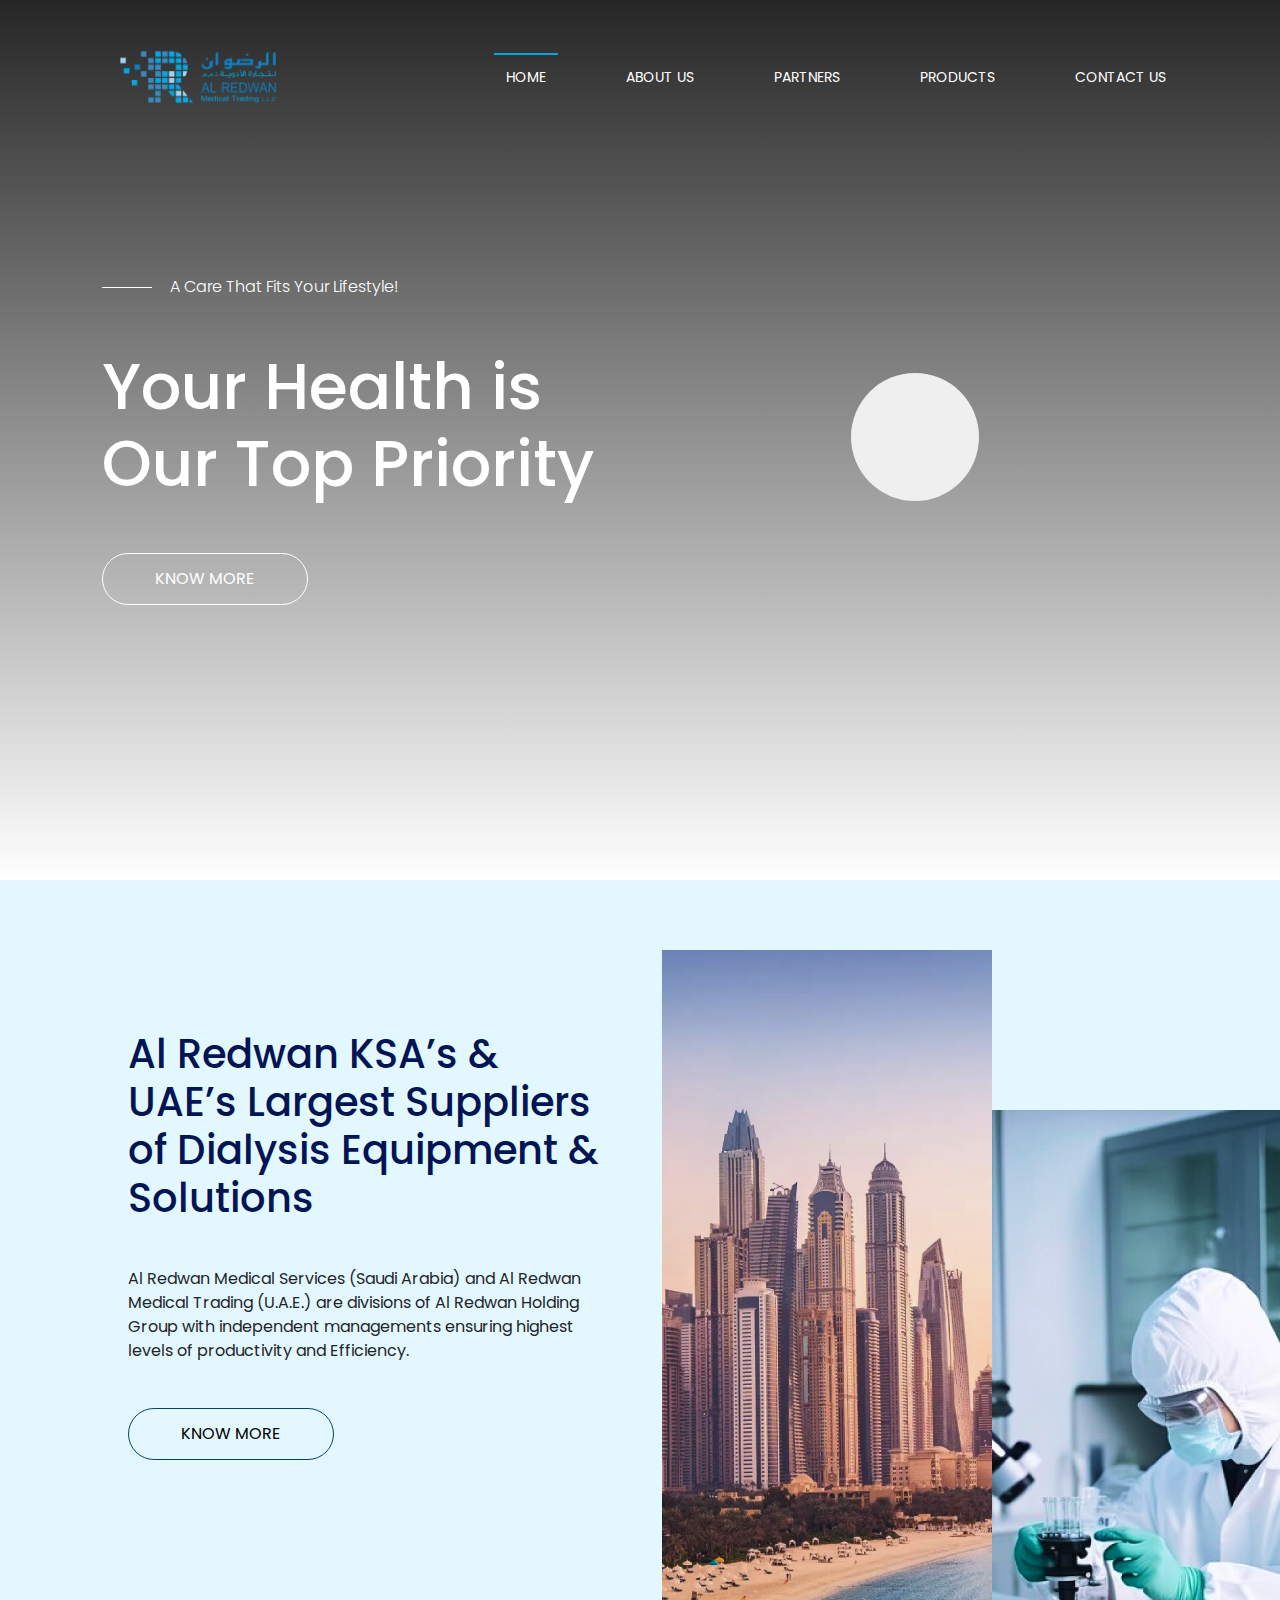
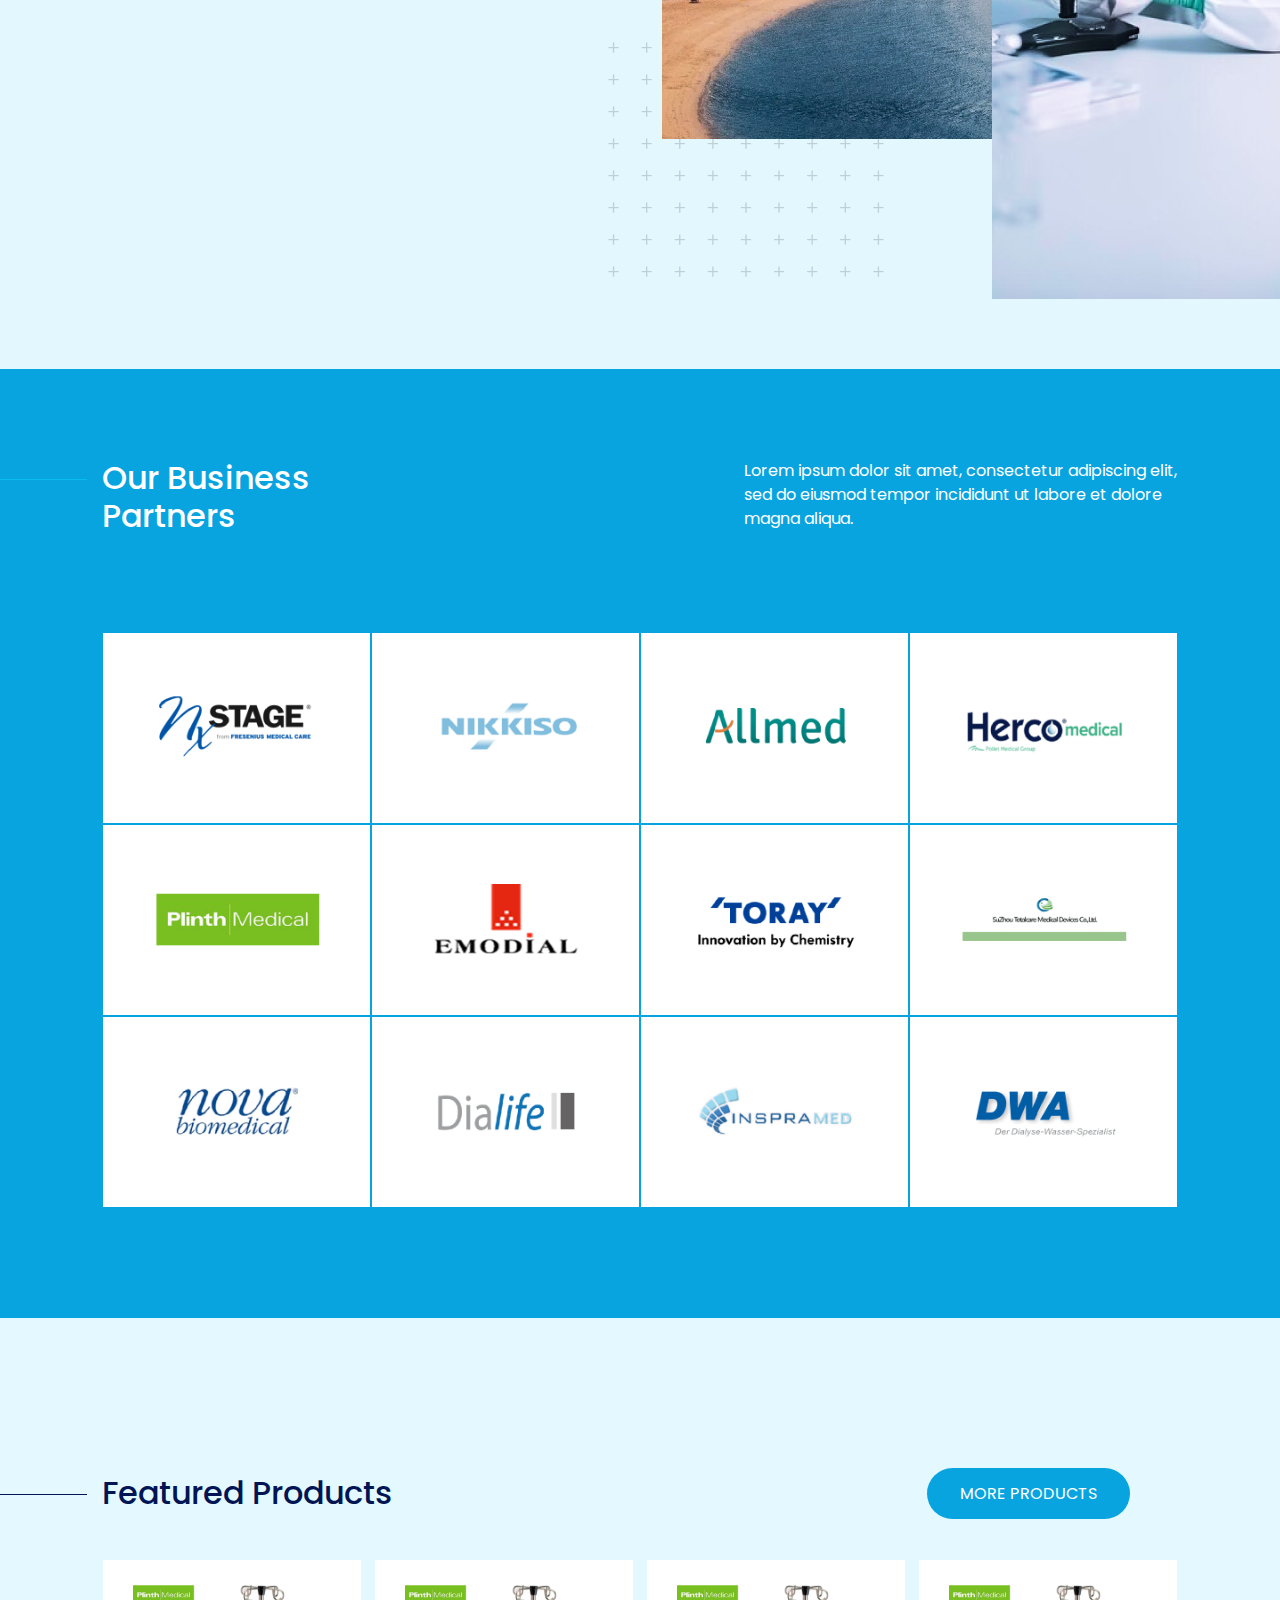
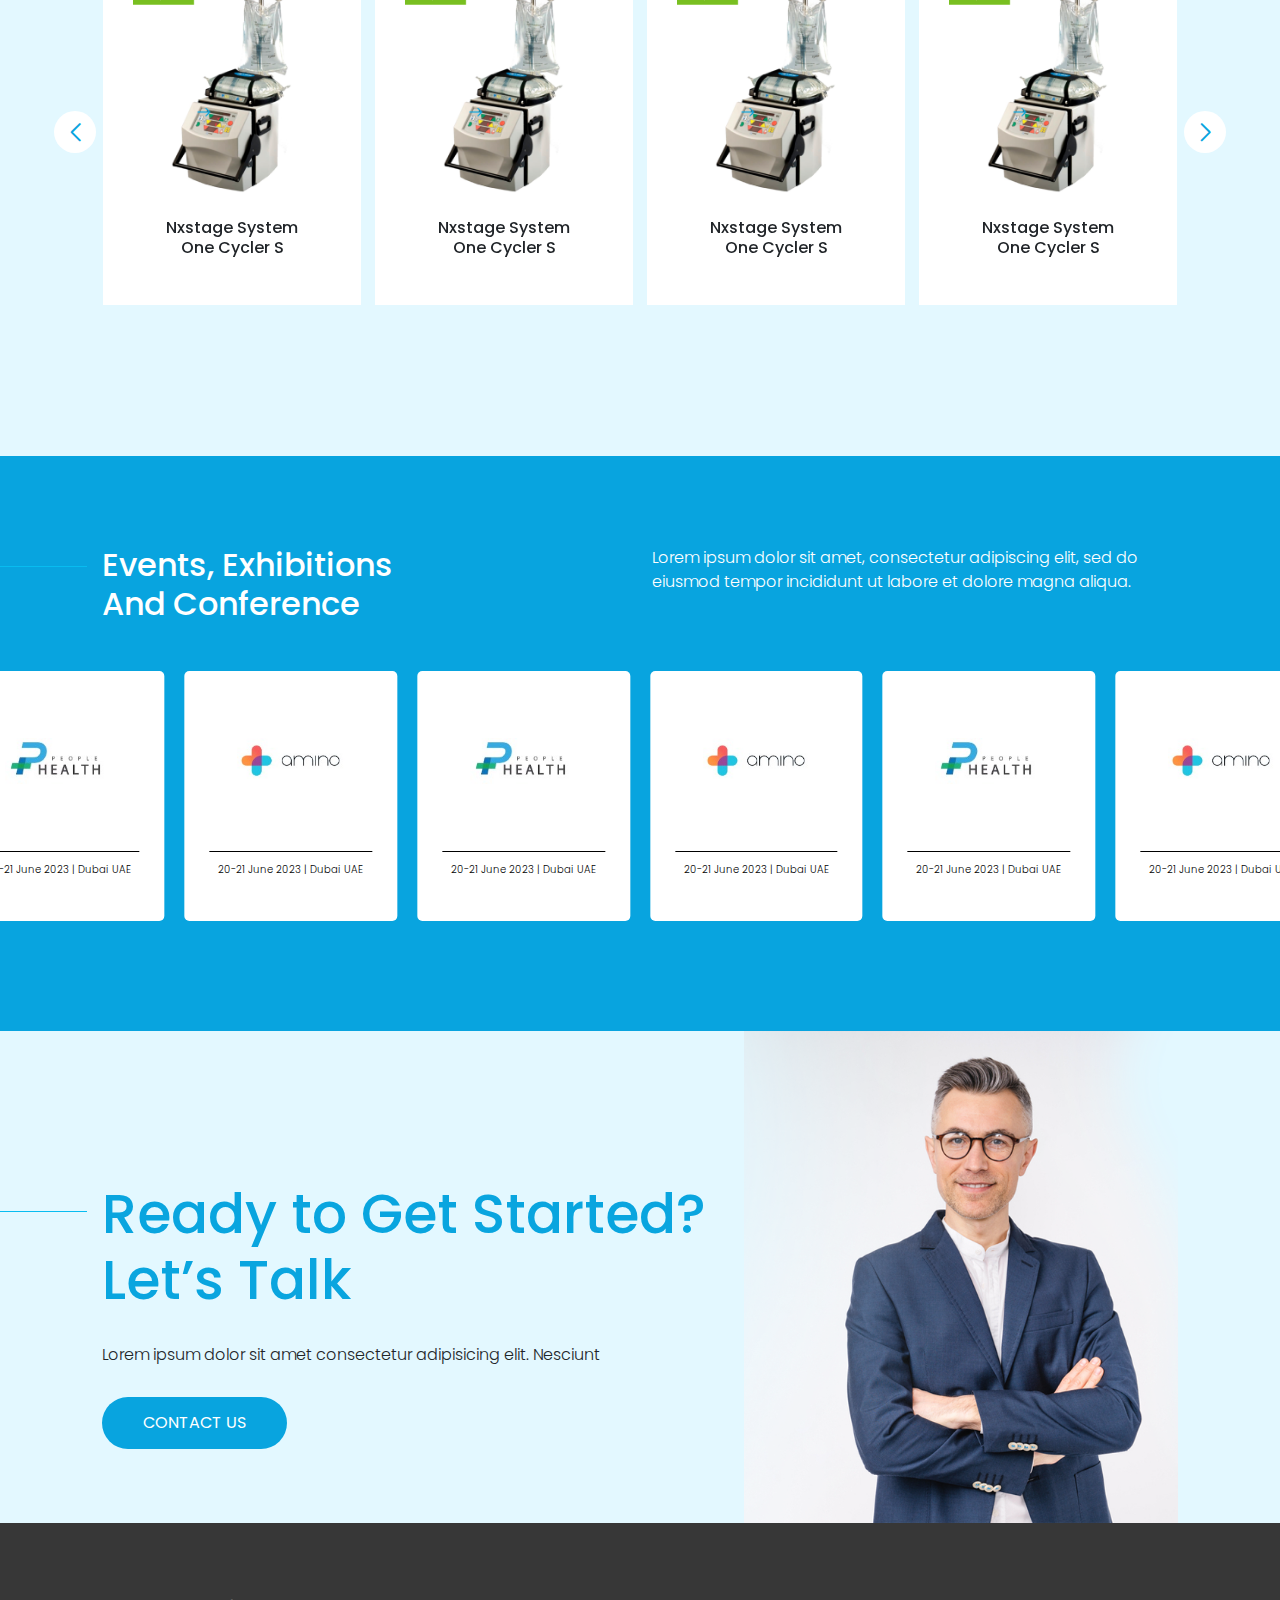
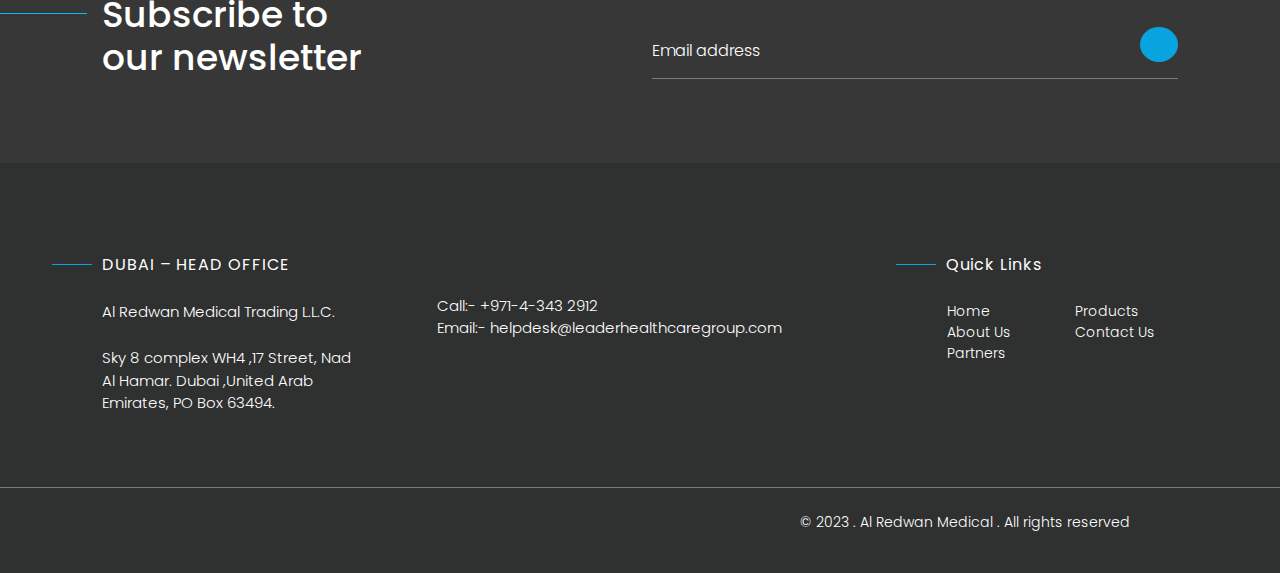
==== index.html @ ee1debc5 "Project initialize" ====
<!DOCTYPE html>
<html lang="en">

<head>
    <meta charset="UTF-8">
    <meta name="viewport" content="width=device-width, initial-scale=1.0">
    <meta http-equiv="X-UA-Compatible" content="ie=edge">
    <meta name="Description" content="Enter your description here" />
    <link rel="stylesheet" href="asset/css/bootstrap.min.css">
    <link rel="stylesheet" href="asset/css/swiper-bundle.min.css">
    <link rel="stylesheet" href="https://cdnjs.cloudflare.com/ajax/libs/font-awesome/6.4.2/css/all.min.css"
        integrity="sha512-z3gLpd7yknf1YoNbCzqRKc4qyor8gaKU1qmn+CShxbuBusANI9QpRohGBreCFkKxLhei6S9CQXFEbbKuqLg0DA=="
        crossorigin="anonymous" referrerpolicy="no-referrer" />
    <link rel="stylesheet" href="asset/css/style.css">
    <title>Homepage</title>
</head>

<body>
    <nav class="navbar navbar-expand-lg">
        <div class="container">
            <a class="navbar-brand" href="#">
                <img src="asset/images/original logo.png" alt="Logo">
            </a>
            <button class="navbar-toggler" type="button" data-bs-toggle="collapse"
                data-bs-target="#navbarSupportedContent" aria-controls="navbarSupportedContent" aria-expanded="false"
                aria-label="Toggle navigation">
                <span class="fas fa-bars"></span>
            </button>
            <div class="collapse navbar-collapse " id="navbarSupportedContent">
                <ul class="navbar-nav ms-auto">
                    <li class="nav-item ">
                        <a class="nav-link active" aria-current="page" href="#">Home</a>
                    </li>
                    <li class="nav-item">
                        <a class="nav-link" href="#">About us</a>
                    </li>

                    <li class="nav-item">
                        <a class="nav-link" href="partners.html">Partners</a>
                    </li>

                    <li class="nav-item">
                        <a class="nav-link " href="products.html">Products</a>
                    </li>

                    <li class="nav-item">
                        <a class="nav-link" href="#">Contact us</a>
                    </li>
                </ul>
            </div>
        </div>
    </nav>
    <main class="main" style="--bgimg:url(../images/slideimg.png)">
        <div class="container">
            <div class="row align-items-center">
                <div class="col-lg-6 col-md-8">
                    <p><span></span>A Care That Fits Your Lifestyle!</p>
                    <h1 class="">Your Health is Our Top Priority</h1>
                    <a href="#" class="btn">Know more</a>
                </div>

                <div class="col-lg-6 col-md-4 text-center">
                    <button class="btnplay"> <i class="fa-solid fa-play"></i></button>
                </div>
            </div>
        </div>
    </main>

    <section class="about-section">
        <div class="container">
            <div class="row">
                <div class="col-lg-6">
                    <div class="aboutText">
                        <h2>Al Redwan KSA’s & UAE’s Largest Suppliers of Dialysis Equipment & Solutions </h2>
                        <p>Al Redwan Medical Services (Saudi Arabia) and Al Redwan Medical
                            Trading (U.A.E.) are divisions of Al Redwan Holding Group with
                            independent managements ensuring highest levels of productivity
                            and Efficiency.</p>
                        <a href="#" class="btn">Know more</a>
                    </div>
                </div>
                <div class="col-md-6">
                    <figure class="images">
                        <img src="asset/images/about1.png" class="img-fluid" alt="">
                        <img src="asset/images/about2.png" class="img-fluid" alt="">
                        <img src="asset/images/dotted.png" class="img-fluid" alt="">
                    </figure>
                </div>
            </div>
        </div>
    </section>

    <section class="partner-section">
        <div class="container">
            <div class="row justify-content-between">
                <div class="col-lg-3 col-md-5">
                    <h2 class="title">Our Business Partners</h2>
                </div>
                <div class="col-lg-5 col-md-7">
                    <p>Lorem ipsum dolor sit amet, consectetur adipiscing elit, sed do eiusmod tempor incididunt ut
                        labore et dolore magna aliqua. </p>
                </div>
            </div>
            <div class="partnerImage">
                <div class="row g-0">
                    <div class="col-md-3 col-sm-4 col-6">
                        <a href="#">
                            <img src="asset/images/partner1.png" class="img-fluid" alt="">
                        </a>
                    </div>
                    <div class="col-md-3 col-sm-4 col-6">
                        <a href="#">
                            <img src="asset/images/partner2.png" class="img-fluid" alt="">
                        </a>
                    </div>
                    <div class="col-md-3 col-sm-4 col-6">
                        <a href="#">
                            <img src="asset/images/partner3.png" class="img-fluid" alt="">
                        </a>
                    </div>
                    <div class="col-md-3 col-sm-4 col-6">
                        <a href="#">
                            <img src="asset/images/partner4.png" class="img-fluid" alt="">
                        </a>
                    </div>
                    <div class="col-md-3 col-sm-4 col-6">
                        <a href="#">
                            <img src="asset/images/partner5.png" class="img-fluid" alt="">
                        </a>
                    </div>
                    <div class="col-md-3 col-sm-4 col-6">
                        <a href="#">
                            <img src="asset/images/partner6.png" class="img-fluid" alt="">
                        </a>
                    </div>
                    <div class="col-md-3 col-sm-4 col-6">
                        <a href="#">
                            <img src="asset/images/partner7.png" class="img-fluid" alt="">
                        </a>
                    </div>
                    <div class="col-md-3 col-sm-4 col-6">
                        <a href="#">
                            <img src="asset/images/partner8.png" class="img-fluid" alt="">
                        </a>
                    </div>
                    <div class="col-md-3 col-sm-4 col-6">
                        <a href="#">
                            <img src="asset/images/partner9.png" class="img-fluid" alt="">
                        </a>
                    </div>
                    <div class="col-md-3 col-sm-4 col-6">
                        <a href="#">
                            <img src="asset/images/partner10.png" class="img-fluid" alt="">
                        </a>
                    </div>
                    <div class="col-md-3 col-sm-4 col-6">
                        <a href="#">
                            <img src="asset/images/partner11.png" class="img-fluid" alt="">
                        </a>
                    </div>
                    <div class="col-md-3 col-sm-4 col-6">
                        <a href="#">
                            <img src="asset/images/partner12.png" class="img-fluid" alt="">
                        </a>
                    </div>
                </div>
            </div>
        </div>
    </section>

    <section class="featured-section">
        <div class="container">
            <div class="row justify-content-between align-items-center">
                <div class="col-lg-5">
                    <h2 class="title">Featured Products</h2>
                </div>
                <div class="col-lg-3 ">
                    <a href="#" class="btn">More Products</a>
                </div>
            </div>

            <!-- <div class="container"></div> -->
            <div class="slider">
                <div class="swiper mySwiper">
                    <div class="swiper-wrapper">
                        <div class="swiper-slide">
                            <div class="productCard">
                                <figure>
                                    <img src="asset/images/partner5.png" class="img-fluid small" alt="">
                                    <img src="asset/images/product1.png" class="img-fluid" alt="">
                                </figure>
                                <div class="card-body">
                                    <h3>Nxstage System One Cycler S</h3>
                                    <a href="#" class="btn">View Details</a>
                                </div>
                            </div>
                        </div>
                        <div class="swiper-slide">
                            <div class="productCard">
                                <figure>
                                    <img src="asset/images/partner5.png" class="img-fluid small" alt="">
                                    <img src="asset/images/product1.png" class="img-fluid" alt="">
                                </figure>
                                <div class="card-body">
                                    <h3>Nxstage System One Cycler S</h3>
                                    <a href="#" class="btn">View Details</a>
                                </div>
                            </div>
                        </div>
                        <div class="swiper-slide">
                            <div class="productCard">
                                <figure>
                                    <img src="asset/images/partner5.png" class="img-fluid small" alt="">
                                    <img src="asset/images/product1.png" class="img-fluid" alt="">
                                </figure>
                                <div class="card-body">
                                    <h3>Nxstage System One Cycler S</h3>
                                    <a href="#" class="btn">View Details</a>
                                </div>
                            </div>
                        </div>
                        <div class="swiper-slide">
                            <div class="productCard">
                                <figure>
                                    <img src="asset/images/partner5.png" class="img-fluid small" alt="">
                                    <img src="asset/images/product1.png" class="img-fluid" alt="">
                                </figure>
                                <div class="card-body">
                                    <h3>Nxstage System One Cycler S</h3>
                                    <a href="#" class="btn">View Details</a>
                                </div>
                            </div>
                        </div>
                    </div>
                </div>
                <div class="swiper-button-prev"></div>
                <div class="swiper-button-next"></div>
            </div>
        </div>

    </section>

    <section class="partner-section event-section">
        <div class="container mb-5">
            <div class="row justify-content-between">
                <div class="col-md-4">
                    <h2 class="title">Events, Exhibitions And Conference</h2>
                </div>
                <div class="col-md-6 eventtop-text">
                    <p>Lorem ipsum dolor sit amet, consectetur adipiscing elit, sed do eiusmod tempor incididunt ut
                        labore et dolore magna aliqua. </p>
                </div>
            </div>
        </div>
        <div class="swiper myswiper2">
            <div class="swiper-wrapper">
                <div class="swiper-slide">
                    <div class="productCard event-card">
                        <figure>
                            <!-- <img src="asset/images/partner5.png" class="img-fluid small" alt=""> -->
                            <img src="asset/images/eventslogo(1).jpeg" class="img-fluid" alt="">

                        </figure>
                        <div class="card-text event-text text-black">
                            <p>20-21 June 2023 | Dubai UAE</p>
                            <!-- <a href="#" class="btn">View Details</a> -->
                        </div>
                    </div>
                </div>


                <div class="swiper-slide">
                    <div class="productCard event-card">
                        <figure>
                            <!-- <img src="asset/images/partner5.png" class="img-fluid small" alt=""> -->
                            <img src="asset/images/eventslogo1 (2).jpeg" class="img-fluid" alt="">

                        </figure>
                        <div class="card-text event-text text-black">
                            <p>20-21 June 2023 | Dubai UAE</p>
                            <!-- <a href="#" class="btn">View Details</a> -->
                        </div>
                    </div>
                </div>

                <div class="swiper-slide">
                    <div class="productCard event-card">
                        <figure>
                            <!-- <img src="asset/images/partner5.png" class="img-fluid small" alt=""> -->
                            <img src="asset/images/eventslogo(1).jpeg" class="img-fluid" alt="">

                        </figure>
                        <div class="card-text event-text text-black">
                            <p>20-21 June 2023 | Dubai UAE</p>
                            <!-- <a href="#" class="btn">View Details</a> -->
                        </div>
                    </div>
                </div>

                <div class="swiper-slide">
                    <div class="productCard event-card">
                        <figure>
                            <!-- <img src="asset/images/partner5.png" class="img-fluid small" alt=""> -->
                            <img src="asset/images/eventslogo1 (2).jpeg" class="img-fluid" alt="">

                        </figure>
                        <div class="card-text event-text text-black">
                            <p>20-21 June 2023 | Dubai UAE</p>
                            <!-- <a href="#" class="btn">View Details</a> -->
                        </div>
                    </div>
                </div>

            </div>
        </div>


    </section>

    <section class="featured-section contact-section ">
        <div class="container">
            <div class="row">
                <div class="col-md-7 contact-text">
                    <h2 class="title">Ready to Get Started? Let’s Talk</h2>
                    <p>Lorem ipsum dolor sit amet consectetur adipisicing elit. Nesciunt</p>
                    <a href="#" class="btn">contact us</a>

                </div>

                <div class="col-md-5">
                    <img src="asset/images/contactmen.png" alt="">
                </div>

            </div>

        </div>

    </section>


    <section class="partner-section subscribe-section">
        <div class="container mb-4">
            <div class="row justify-content-between align-items-end">
                <div class="col-md-4">
                    <h2 class="title">Subscribe to our newsletter</h2>
                </div>
                <div class="col-md-6 ">
                    <div class="subscribe-input d-flex align-items-center">

                        <input type="text" class="text form-control pb-2" placeholder="Email address" required>
                        <button class="subscribe-btn mb-3"><i
                                class="fa-solid fa-arrow-right align-items-center pt-1"></i></button>


                    </div>
                </div>
            </div>
        </div>


    </section>



    <section class="partner-section footer">
        <div class="container mb-4">
            <div class="row pb-5">

                <div class="col-md-3 ">
                    <div class="footer-heading d-flex align-items-center pb-4">
                        <span></span>
                        <p class="">DUBAI – HEAD OFFICE</p>
                    </div>

                    <div class="footer-location">
                        <p class="first pb-4 ">Al Redwan Medical Trading L.L.C.</p>

                        <p>Sky 8 complex WH4 ,17 Street, Nad Al Hamar. Dubai ,United Arab Emirates, PO Box 63494.</p>

                    </div>
                </div>
                <div class="col-md-5 ">
                    <div class="footer-email">

                        <p>Call:- +971-4-343 2912</p>
                        <p>Email:- helpdesk@leaderhealthcaregroup.com</p>

                    </div>
                </div>

                <div class="col-md-4 footer-section">
                    <div class="footer-heading footer-heading1 d-flex align-items-center pb-4">
                        <span></span>
                        <p class="">Quick Links</p>
                    </div>

                    <div class="row">
                        <div class="col-md-6 quick-links ">
                            <ul>
                                <li><a href="#">Home</a></li>
                                <li><a href="#">About Us</a></li>
                                <li><a href="#">Partners</a></li>
                            </ul>
                        </div>
                        <div class="col-md-6 quick-links">
                            <ul>
                                <li><a href="#">Products</a></li>
                                <li><a href="#">Contact Us</a></li>
                            </ul>
                        </div>
                    </div>


                </div>



            </div>


        </div>
        <div class="all-rights-border"></div>
        <div class="container">
            <div class="all-rights text-end pt-4">
                <p>© 2023 . Al Redwan Medical . All rights reserved</p>
            </div>
        </div>
    </section>



    <script src="https://cdnjs.cloudflare.com/ajax/libs/popper.js/2.9.2/umd/popper.min.js"></script>
    <script src="asset/js/swiper-bundle.min.js"></script>
    <script src="asset/js/jquery-3.6.0.min.js "></script>
    <script src="asset/js/bootstrap.bundle.min.js"></script>
</body>

</html>

<script>
    const links = document.querySelectorAll(".navbar-nav li a");
    function removeActiveClass() {
        links.forEach(link => link.classList.remove("active"));
    }
    links.forEach(link => {
        link.addEventListener('click', function (event) {
            removeActiveClass();
            link.classList.add('active');
        });
    });

    var swiper = new Swiper(".mySwiper", {
        slidesPerView: 1,
        spaceBetween: 0,
        loop: true,
        navigation: {
            nextEl: ".swiper-button-next",
            prevEl: ".swiper-button-prev",
        },
        breakpoints: {
            420: {
                slidesPerView: 1,
                spaceBetween: 4,
            },

            640: {
                slidesPerView: 2,
                spaceBetween: 6,
            },
            768: {
                slidesPerView: 3,
                spaceBetween: 10,
            },
            1024: {
                slidesPerView: 4,
                spaceBetween: 14,
            },
        },
    });

    var swiper = new Swiper(".myswiper2", {
        slidesPerView: 1,
        spaceBetween: 3,
        loop: true,
        // centeredSlides:true,
        breakpoints: {
            480: {
                slidesPerView: 2,
                spaceBetween: 5,
            },
            640: {
                slidesPerView: 3,
                spaceBetween: 10,
            },
            768: {
                slidesPerView: 4,
                spaceBetween: 15,
            },
            1024: {
                slidesPerView: 6,
                spaceBetween: 20,
            },
            2000: {
                slidesPerView: 8,
                spaceBetween: 20,
            },
        },
    });
</script>
---- asset/css/style.css ----
@import url('https://fonts.googleapis.com/css2?family=Poppins:wght@300;400;500;600;700&display=swap');

:root {
    --theme-color: #08a4df;
    --dark-color: #011453;
}

body {
    font-family: 'Poppins', sans-serif;
}

h1,
h2,
h3,
h4,
h5,
h6,
p,
figure {
    margin: 0;
}

p {
    font-size: 16px;
}

a {
    text-decoration: none;
    transition: 0.5s ease;
}



@media (max-width: 1366px) {
    .container {
        max-width: 1100px;
    }
   
}

.main {
    background-image: var(--bgimg);
    background-size: cover;
    height: 880px;
}

.navbar {
    padding: 40px 0;
    position: absolute;
    top: 0;
    left: 0;
    right: 0;
    z-index: 99;
}

.navbar-toggler {
    box-shadow: none !important;
    border: none !important;
    color: white;
}

.navbar-brand img {
    max-width: 15vw;
    min-width: 100px;
}

.navbar-nav {
    gap: 56px;
}

.navbar-nav .nav-link {
    color: #fff !important;
    text-transform: uppercase;
    padding: 12px !important;
    font-size: 14px;
    border-top: 2px solid transparent;
}

.navbar-nav .nav-link:hover,
.navbar-nav .nav-link.active {
    border-color: var(--theme-color);
}

.main {
    position: relative;
    z-index: 1;
    display: flex;
    align-items:center;
    color: white;
}

.main p {
    display: flex;
    align-items: center;
    gap: 18px;
    font-size: 16px;
    font-weight: 300;
}

.main p span {
    width: 50px;
    height: 1px;
    background-color: white;
    display: block;
}

.main h1 {
    font-size: 64px;
    margin: 50px 0;
}

.main .btn {
    border: 1px solid white;
    border-radius: 36px;
    padding: 0.8rem 3.25rem;
    font-size: 16px;
    text-transform: uppercase;
    color: #fff;
}

.main .btn:hover {
    background-color: white;
    color: black;
}

.main .btnplay {
    width: 128px;
    height: 128px;
    border: none;
    border-radius: 50%;
}

.main .btnplay i {
    font-size: 20px;
    color: var(--theme-color);
}

.main::after {
    content: '';
    position: absolute;
    inset: 0;
    background: linear-gradient(to bottom, rgba(0, 0, 0, 0.85) 0, rgba(0, 0, 0, 0) 100%);
    z-index: -1;
    pointer-events: none;

}

/* About Section */
.about-section {
    padding: 150px 0 150px;
    background: #e3f7ff;
    overflow: hidden;
}


.about-section .aboutText {
    margin: auto;
    width: 90%;
}

.about-section h2 {
    font-size: 40px;
    color: var(--dark-color);
    margin-bottom: 45px;
}

.about-section .btn {
    border: 1px solid #024670;
    border-radius: 36px;
    padding: 0.8rem 3.25rem;
    font-size: 16px;
    text-transform: uppercase;
    color: black;
    margin-top: 45px;
}

.about-section .btn:hover {
    background-color: #024670;
    color: white;
}

.about-section .images {
    margin-right: -7rem;
    display: flex;
    justify-content: end;
    position: relative;
    z-index: 1;
}

.about-section .images img:nth-child(1) {
    transform: translateY(-80px);
}

.about-section .images img:nth-child(2) {
    transform: translateY(80px);
}

.about-section .images img:nth-child(3) {
    position: absolute;
    bottom: -6rem;
    left: -3.5rem;
    z-index: -1;
}

/* !@About Section */


/* Partner Section */

.partner-section {
    background-color: var(--theme-color);
    padding: 90px 0 110px 0;
    color: white;
}

section .title {
    font-size: 32px;
    font-weight: 500;
    position: relative;
}

section .title::before {
    content: '';
    position: absolute;
    top: 20px;
    width: 180px;
    left: -195px;
    height: 1px;
    background-color: #08bcf0;
}

.partner-section .partnerImage {
    margin-top: 96px;
}

.partner-section a {
    display: block;
    background-color: white;
    border: 1px solid var(--theme-color);
    transition: filter 0.5s ease;
}

.partner-section a img {
    width: 100%;
    max-height: 190px;
    object-fit: cover;
}

.partner-section a:hover {
    filter: drop-shadow(-2px 10px 24px rgba(0, 0, 0, 0.25));
}

/* !@Partner Section */

.featured-section {
    background-color: #e3f8ff;
    padding: 150px 0;
}

.featured-section .btn {
    background-color: var(--theme-color);
    border-radius: 36px;
    padding: 0.8rem 2rem;
    font-size: 16px;
    text-transform: uppercase;
    color: white;
}

.featured-section .btn:hover {
    background-color: var(--dark-color);
    color: white;
}

.featured-section h2 {
    color: var(--dark-color);
}

.featured-section h2::before {
    background-color: var(--dark-color);
}

/* Prodcut Section */
.featured-section .swiper {
    padding: 1px;
    margin-top: 40px;
}

.featured-section .slider {
    position: relative;
}

.slider .swiper-button-prev,
.slider .swiper-button-next {
    width: 42px;
    height: 42px;
    border-radius: 50%;
    background-color: white;
}

.slider .swiper-button-prev::after,
.slider .swiper-button-next::after {
    font-size: 18px;
    font-weight: 700;
    color: var(--theme-color);
}

.slider .swiper-button-prev {
    left: -3rem;    
}

.slider .swiper-button-next {
    right: -3rem;
}

.productCard {
    position: relative;
    background-color: white;
    /* max-width: 295px; */
    max-height: 345px;
    min-height: 250px;
    text-align: center;
}

.productCard:hover {
    box-shadow: 0 0 0 1px #09a5df;
}

.productCard figure {
    position: relative;
    z-index: 1;
}

.productCard figure img:nth-child(2) {
    opacity: 1;
    transition: 0.5s ease;
}

.productCard figure .small {
    position: absolute;
    top: 10px;
    left: 10px;
    width: 100px;
    height: 50px;
    object-fit: cover;
    z-index: 3;
    transition: 0.5s ease;
}

.productCard:hover figure .small {
    top: 10%;
    left: 50%;
    transform: translateX(-50%);
    width: 200px;
    height: 140px;
}

.productCard .card-body {
    text-align: center;
    position: relative;
    z-index: 2;
    transition: 0.5s ease;
}

.productCard h3 {
    width: 165px;
    margin: auto;
    font-size: 16px;
    font-weight: 500;
    margin-bottom: 10px;
}

.productCard .card-body .btn {
    opacity: 0;
    transform: translateY(50%);
    transition: 0.5s ease;
}

.productCard:hover figure img:nth-child(2) {
    opacity: 0;
}

.productCard:hover .card-body {
    transform: translateY(-110px);
}

.productCard:hover .card-body .btn {
    opacity: 1;
    transform: translateY(10%);
}


/* !@Prodcut Section */


/* Event Section */
.myswiper2{
    margin: 0 -3rem;
    
}
.event-section{
    overflow: hidden;
}
.eventtop-text p{
    font-size: 16px;
    font-weight: 300;
}
.event-card {
   border-radius: 5px;  
}

.event-card img{
   min-height: 100px;
   object-fit: contain;
   width: 50%;
   height: 180px;
   min-height: 0px;
}

.event-text p{
   margin: 0 25px 0 25px;

    border-top: 1px solid black;
   padding-top: 10px;
    font-weight: 300;
    font-size: 10px;
    text-align: center;
    padding-bottom: 25px;
}
/* !@Event Section */



/* Contact Section */
.contact-section{
    padding: 0px 0;
}
.contact-section p{
    margin: 30px 0;
    font-weight: 300;

}
.contact-section h2{
    font-size: 55px;
    font-weight: 500;
    color: #09a5df;
}
.contact-section .title::before {
    content: '';
    position: absolute;
    top: 30px;
    width: 180px;
    left: -195px;
    height: 1px;
    background-color: #08bcf0;
}
.contact-section img{
    width: 100%;
   margin-top: -0.80rem;
    object-fit: cover;
    /* max-width: 450px; */
}
.contact-section .btn{
    padding: 0.8rem 2.5rem;
}
.contact-section .contact-text{
    padding-top: 150px;
}

/* !@Contact Section */


/* Subscribe Section */
.subscribe-section{
    background-color: #373737;
    padding: 70px 0 60px 0;

}
.subscribe-section h2{
    width: 80%;
font-size: 36px;
font-weight: 500;

}
.subscribe-input{
    border-bottom: 1px solid #7b7979 ;
}
.subscribe-input input{
    background-color: transparent !important;
    border: none !important;
    box-shadow: none !important;
    padding-left: 0;
}
.subscribe-input .form-control::placeholder{
    color: #fff;
    font-size: 16px;
    font-weight: 300;
}
.subscribe-input .form-control{
    caret-color: #fff;
    color: #fff;
}

.subscribe-input .subscribe-btn{
    background-color: var(--theme-color);
    width: 40px;
    height: 35px;
    border: none;
    border-radius: 50%;
}

.subscribe-input .subscribe-btn i {
    font-size: 20px;
    color: #fff;
}
/* !@Subscribe Section */


/* Footer */

.footer{
    background-color: #2f3030;
    padding: 90px 0 40px 0;
}
.footer-heading{
    gap: 10px;
}
.footer-heading span{
    width: 40px;
    height: 1px;
    background-color: var(--theme-color);
    margin-left: -3.1rem;
}
.footer-heading p{
    font-weight: 400;
    letter-spacing: 1px;
}
.footer-location p{
    font-size: 15px;
    font-weight: 300;
}
.footer-email{
    padding-top: 42px;
    margin-left: 60px;
}
.footer-email p{
    font-size: 15px;
    font-weight: 300; 
}
.quick-links{
    margin-left: 0px;
}
.quick-links ul {
    margin: 0;
    padding: 0;
    list-style: none;
}

.quick-links a{
    background-color: transparent;
    border: none;
    transition: none !important;
    color: #fff;
    font-size: 14px;
    font-weight: 300;
}
.footer-heading1{
    margin-left: 110px;
}
.footer-section .row{
    margin-left: 100px;

}
.all-rights-border{
    border-top: 1px solid #7b7979;
}
.all-rights p{
    font-size: 14px;
    font-weight: 300;
    padding-right: 3rem;
}


/* Home Mobile-version */
@media (max-width:1196px) {
    .slider .swiper-button-prev {
        left: -0.5rem;    
    }   
    .slider .swiper-button-next {
        right: -0.5rem;
    }
    .about-section .images {
        margin-right: -4rem; 
        /* z-index: auto;    */
    }
}
@media (max-width:1100px) {
    .about-section .aboutText {
        width: 70%;
    }
    
    .about-section h2 {
        font-size: 35px;  
    }
    .about-section p{
        font-size: 14px;
    }
    .footer-email{
        margin-left: 40px;
    }
    .footer-location p{
        font-size: 13px;
    }
    .footer-email p{
        font-size: 13px;
    }
    .quick-links a{
        font-size: 13px;
    }
}




@media (max-width:991px) {
    .featured-section .btn{
        margin-top: 20px;
    }
    .navbar-nav {
        gap: 6px;
    }

    .main {
        align-items:end;
        padding-bottom: 20px;
    }
    .main h1 {
        font-size: 50px;
    }
    .main .btn {
        padding: 0.8rem 3rem;        
    }
    .main .btnplay {
        width: 110px;
        height: 110px;
        
    }
    section .title::before {        
        left: -180px;
    }
    .about-section .images img{
        margin-top: 170px;
    }
    .about-section .aboutText {
        width: 90%;
    }
    .about-section .btn {
        padding: 0.8rem 3rem;
    }
    .contact-section .contact-text{
        padding-top: 60px;
    }
    .contact-section img{
       margin-top: -0.70rem;
    }
    .contact-section h2{
        font-size: 40px;
    }
    .contact-section .title::before {
        left: -180px;
        top: 20px;
    }
    .contact-section .btn{
        padding: 0.8rem 2rem;
    }
    .footer-email{
        margin-left: 13px;
    }
    .footer-section .row{
        margin-left: 60px;
    
    }
}

@media (max-width:767px) {
    .contact-section img{
       margin-top: -0rem;
    }
    .subscribe-input {
        margin-top: 40px;
    }
    .footer-email{
        margin-left: 0px;
    }
    .footer-section .row{
        margin-left: 0px;
    }
    .footer-heading1{
        margin-left: 0px;
        margin-top: 10px;
    }
    .footer-location p{
        font-size: 11px;
    }
    .footer-email p{
        font-size: 11px;
    }
    .quick-links a{
        font-size: 11px;
    }
   
    .footer-heading{
        gap: 5px;
    }
    .footer-heading span{
        width: 40px;
        height: 1px;
        background-color: var(--theme-color);
        margin-left: -2.5rem;
    }
}



@media (max-width:480px) {
    .main h1 {
        font-size: 40px;
    }
    .main .btnplay {
        margin-top: 10px;        
    }  
    .event-card{
        margin: 0 60px 0 60px;
    }
    .all-rights p{
        font-size: 11px;
        font-weight: 300;
        padding-right: 0rem;
    }
}
/* !@Home Mobile-version */



/* Partners Page */

.Partner-main{
    background-image: var(--Partimg);
    background-size: cover;
    height: 550px;
}

.Partner-main{     
    align-items:end; 
}
.Partner-main h2 {
    font-size: 40px;
    margin: 90px 0px;
}
.partners-content .title::before {
    background-color: var(--dark-color);
}
.partners-content{
    background-color: #e3f8ff;
    color: var(--dark-color); 
}
.partners-content a {   
    border: 1px solid #e3f8ff;
}
.partners-content .partnerImage {
    margin-top: 35px;
}
/* .partners-content .Partners-content-image::before{
    content: url('../images/dotted.png');
    position: absolute;
    width: 180px;
    left: -195px;

} */
.partners-content1 .title::before {
    background-color: #fff;
}
.partners-content1 .partnerImage {
    margin-top: 35px;
}
/* !@Partners Page */
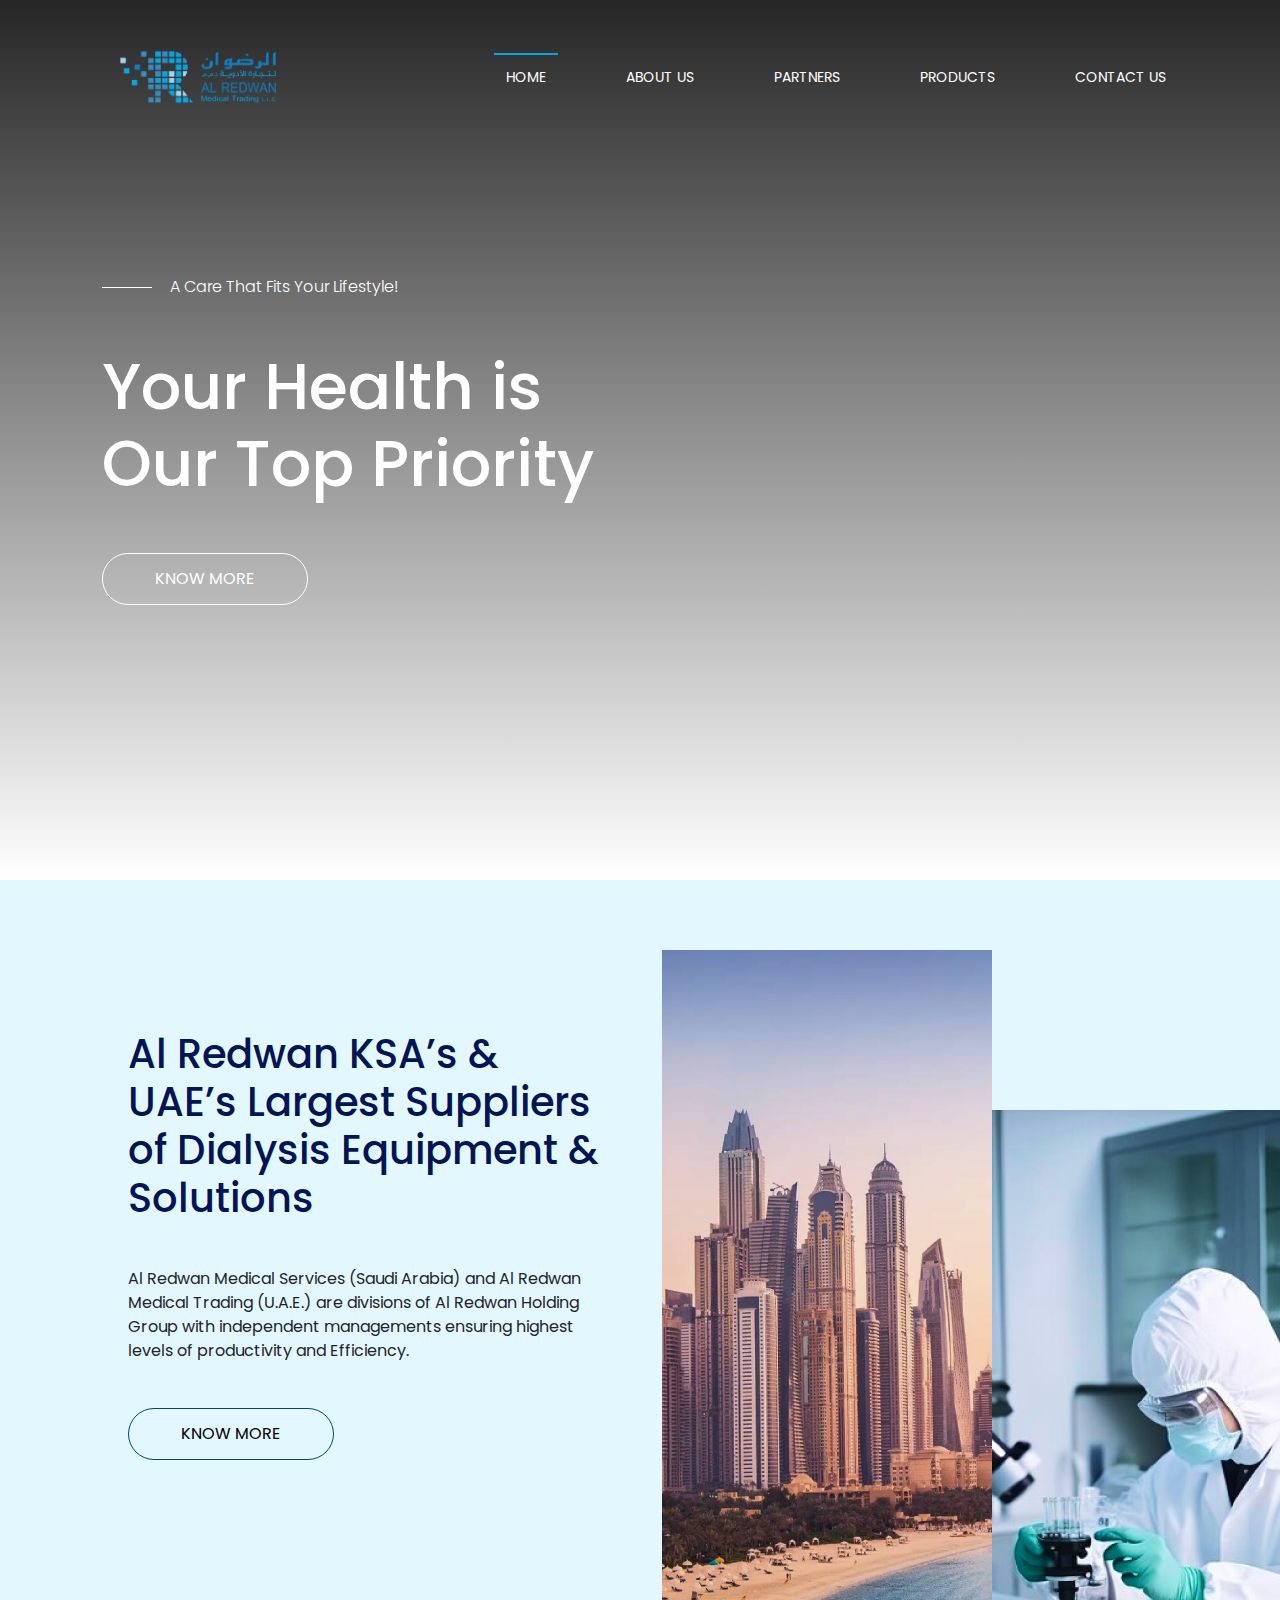
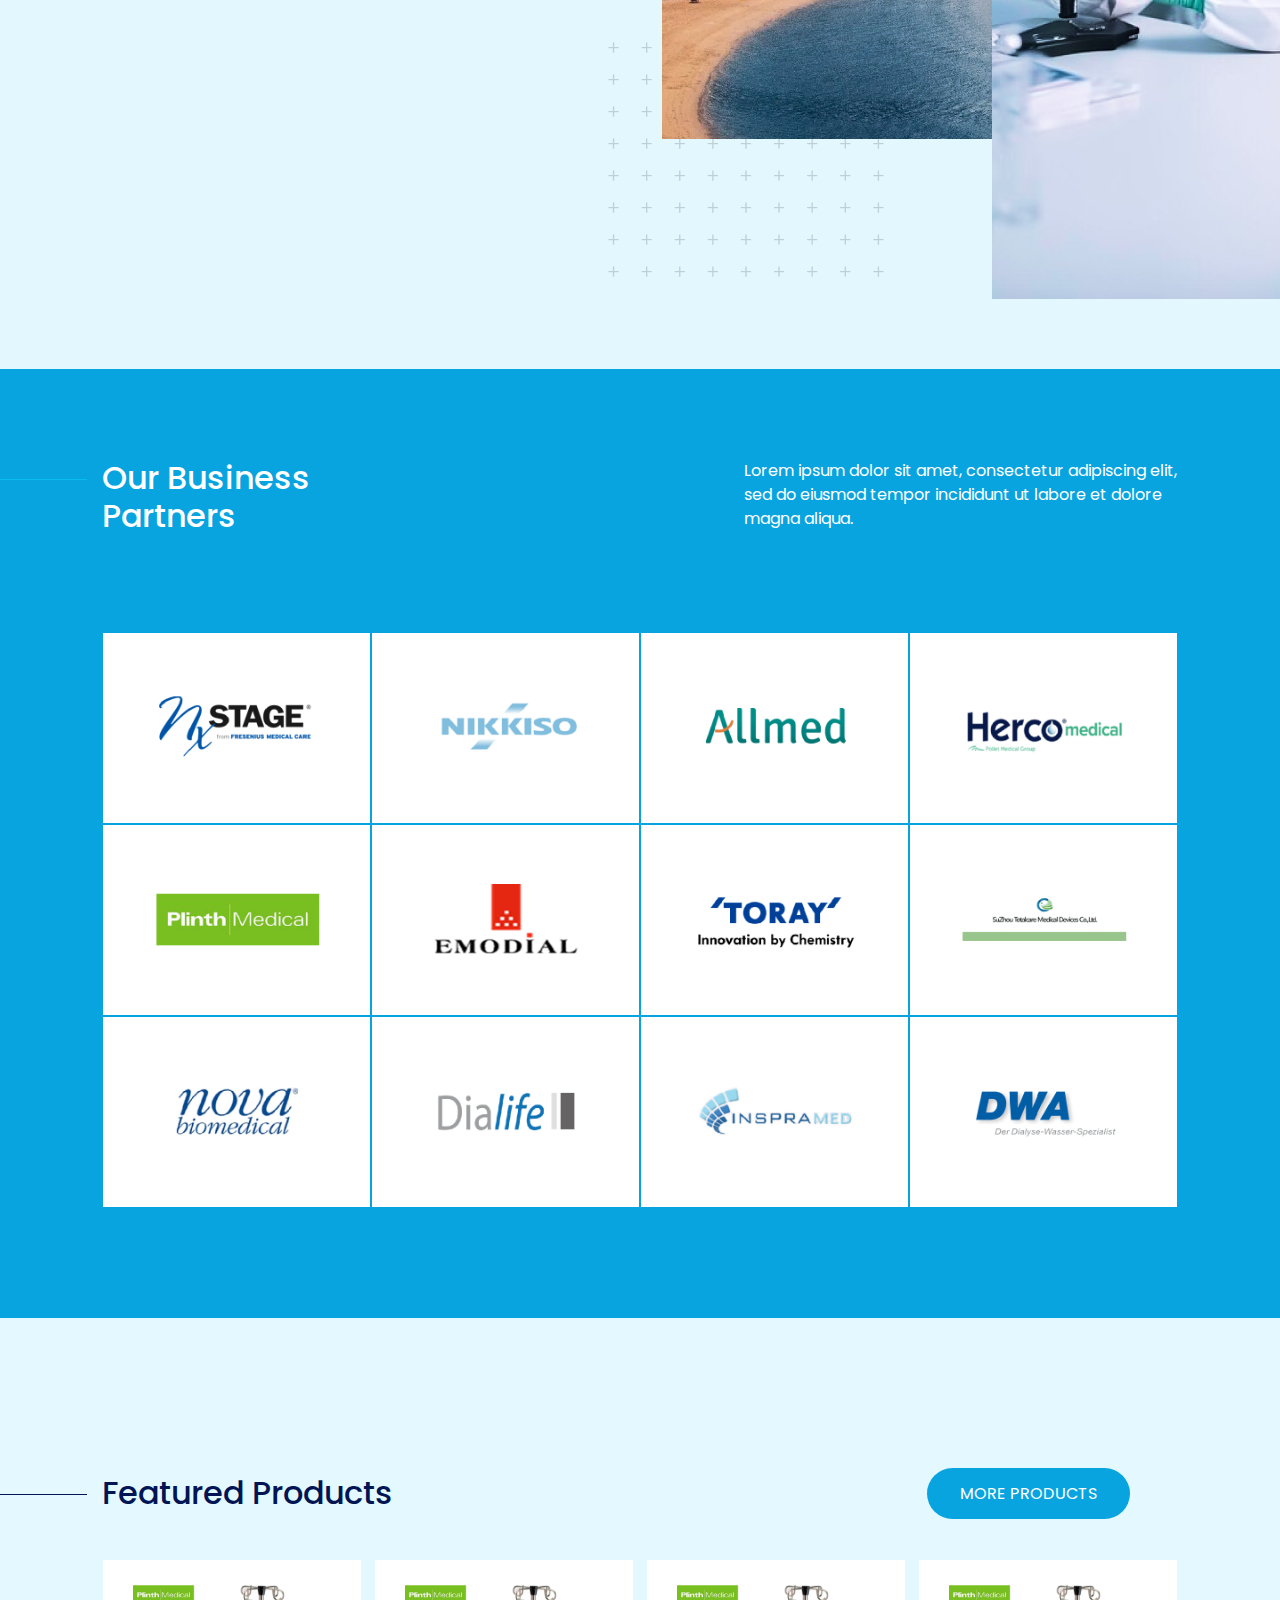
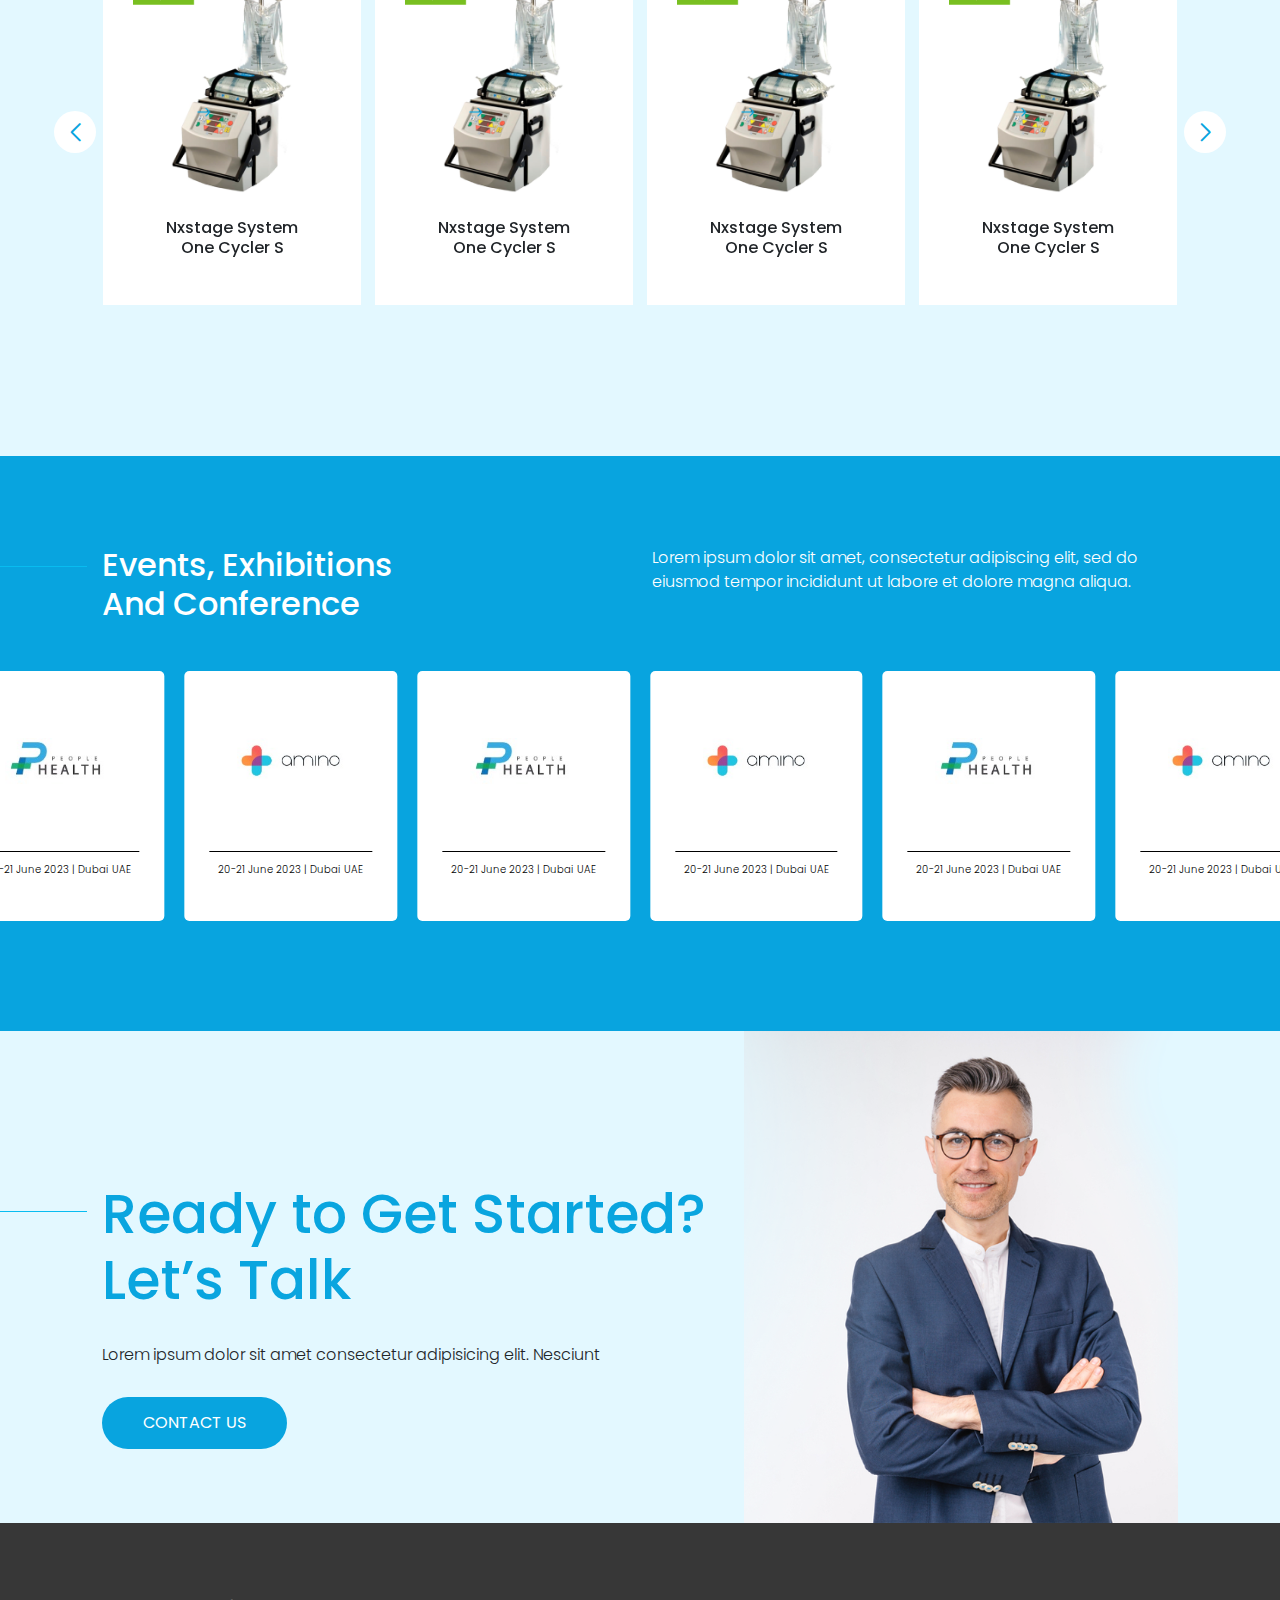
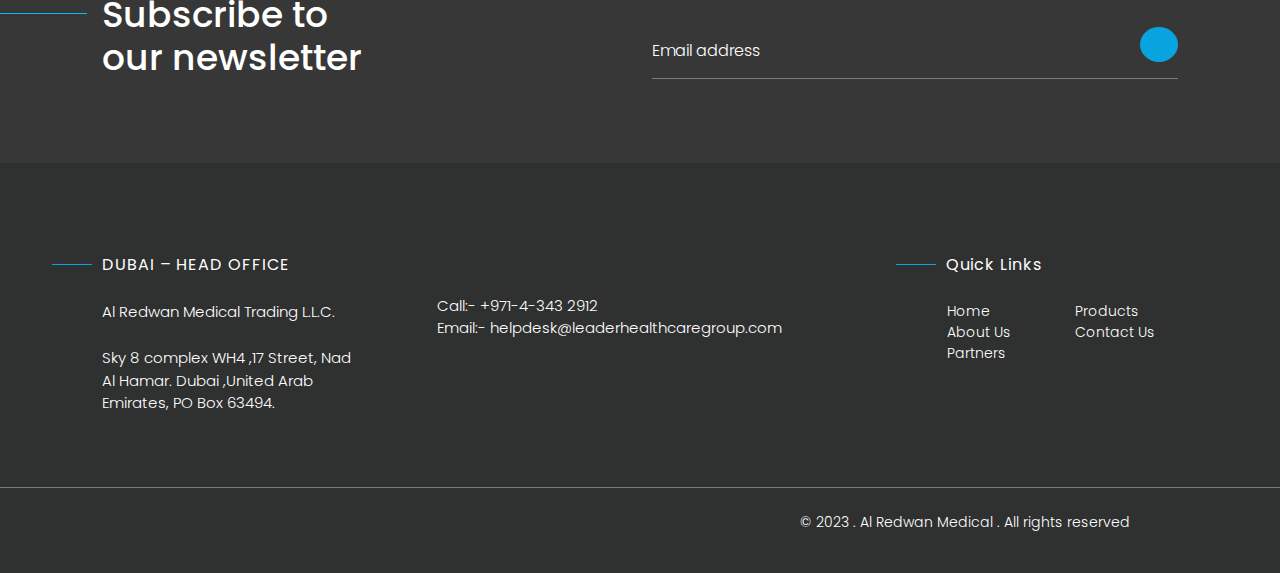
==== commit 5b1ecb66: "product and contact initialize" ====
--- a/index.html
+++ b/index.html
@@ -44,7 +44,7 @@
                     </li>
 
                     <li class="nav-item">
-                        <a class="nav-link" href="#">Contact us</a>
+                        <a class="nav-link" href="contact.html">Contact us</a>
                     </li>
                 </ul>
             </div>
@@ -59,12 +59,18 @@
                     <a href="#" class="btn">Know more</a>
                 </div>
 
-                <div class="col-lg-6 col-md-4 text-center">
+                <!-- <div class="col-lg-6 col-md-4 text-center">
                     <button class="btnplay"> <i class="fa-solid fa-play"></i></button>
-                </div>
+                </div> -->
             </div>
         </div>
     </main>
+
+    <!-- <div class="video-container">
+        <video autoplay muted loop id="background-video">
+            <source src="your-video.mp4" type="video/mp4">
+           
+        </video> -->
 
     <section class="about-section">
         <div class="container">
--- a/asset/css/style.css
+++ b/asset/css/style.css
@@ -323,6 +323,7 @@
 
 .productCard:hover {
     box-shadow: 0 0 0 1px #09a5df;
+    /* border: 1px solid #09a5df; */
 }
 
 .productCard figure {
@@ -783,3 +784,44 @@
     margin-top: 35px;
 }
 /* !@Partners Page */
+
+
+
+.productsection {
+    padding: 70px 0 120px;
+}
+.featured-section .products-content{
+    margin-top: 40px;
+}
+.dropdown img{
+    width: 5vw;
+    max-height: 50px;
+    object-fit: contain;
+}
+.dropbtn{
+    border: 1px solid #011453 !important;
+}
+.productCard1 .card-body .btn {
+    opacity: 0;
+    transform: translateY(10%);
+    transition: 0.3s ease;
+}
+
+
+
+.top-image{
+    /* margin-top: -6%;
+    margin-right: -30%; */
+    /* position: absolute;
+    top: 0%;
+    bottom: 0%; */
+}
+.contact-loc{
+    border-bottom: 1px solid white;
+}
+.contact-loc a{
+    background-color: transparent;
+    text-decoration: none;
+    color: #fff;
+}
+
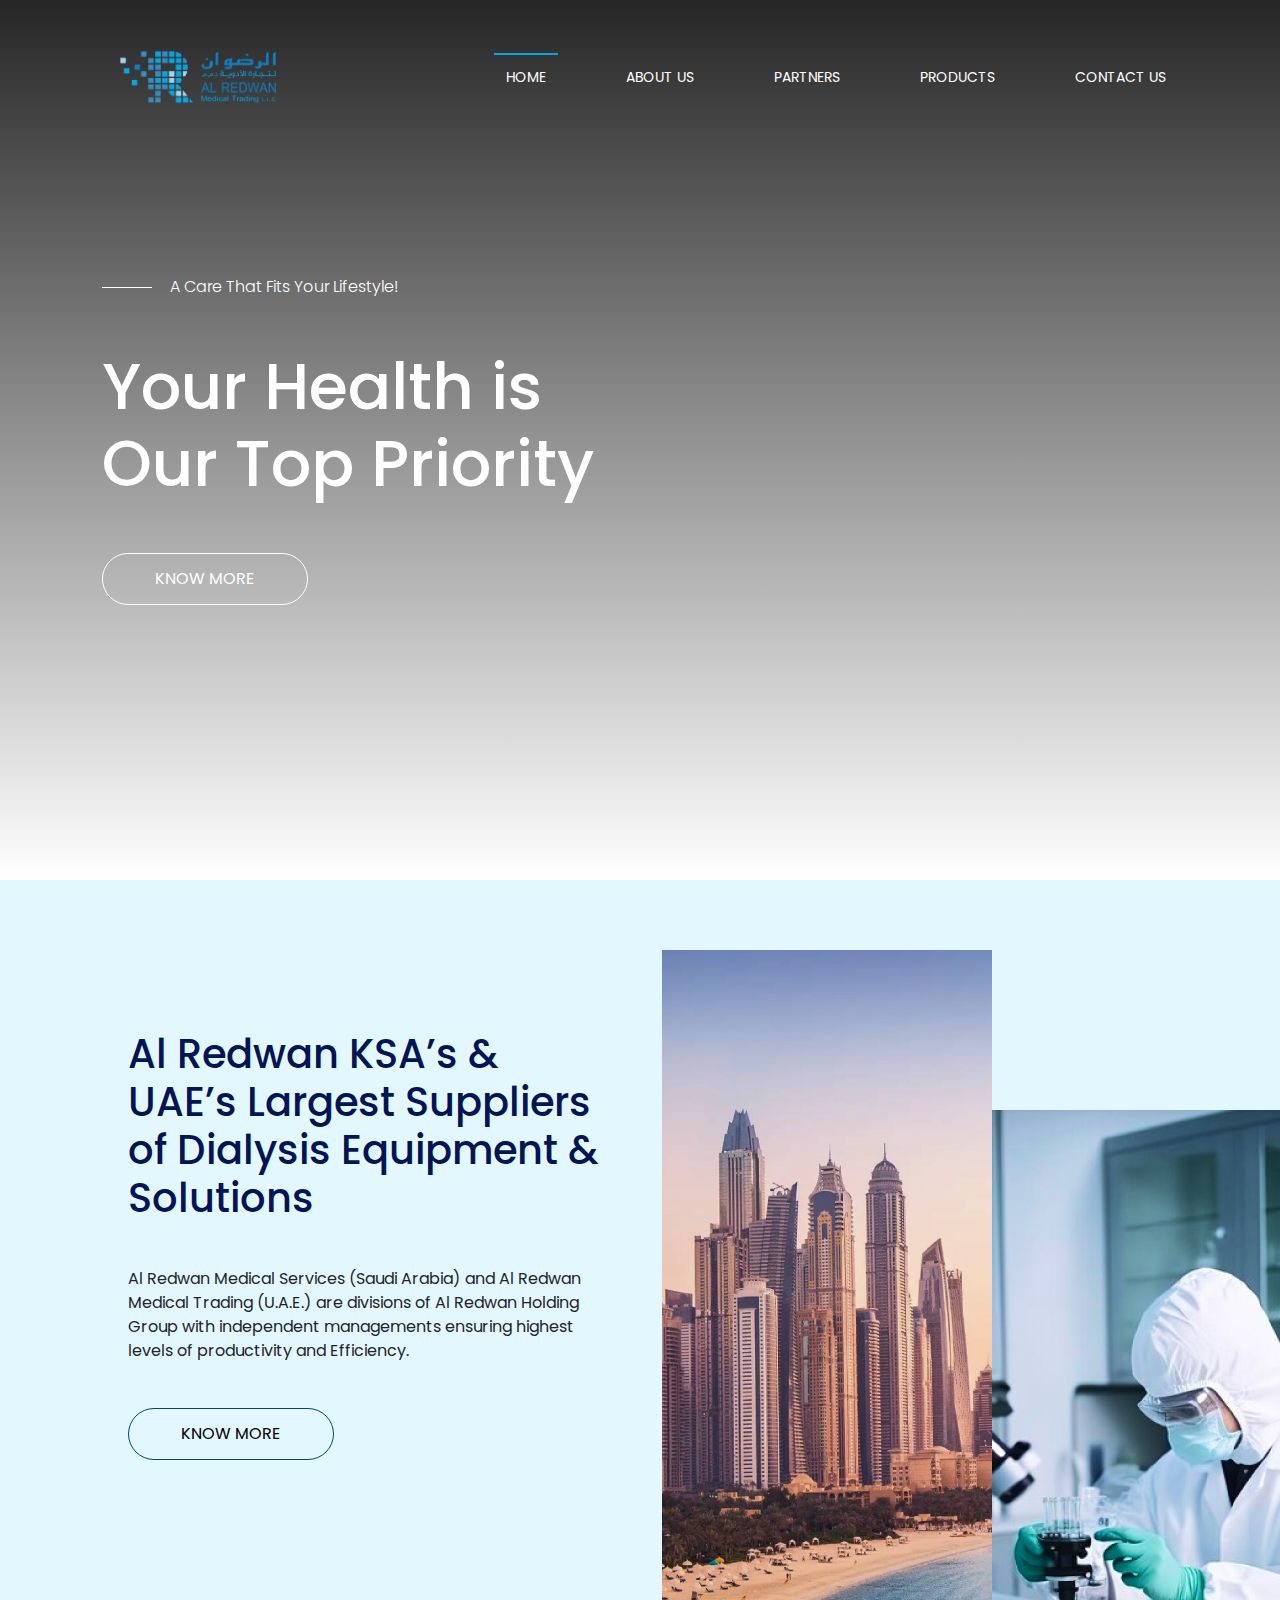
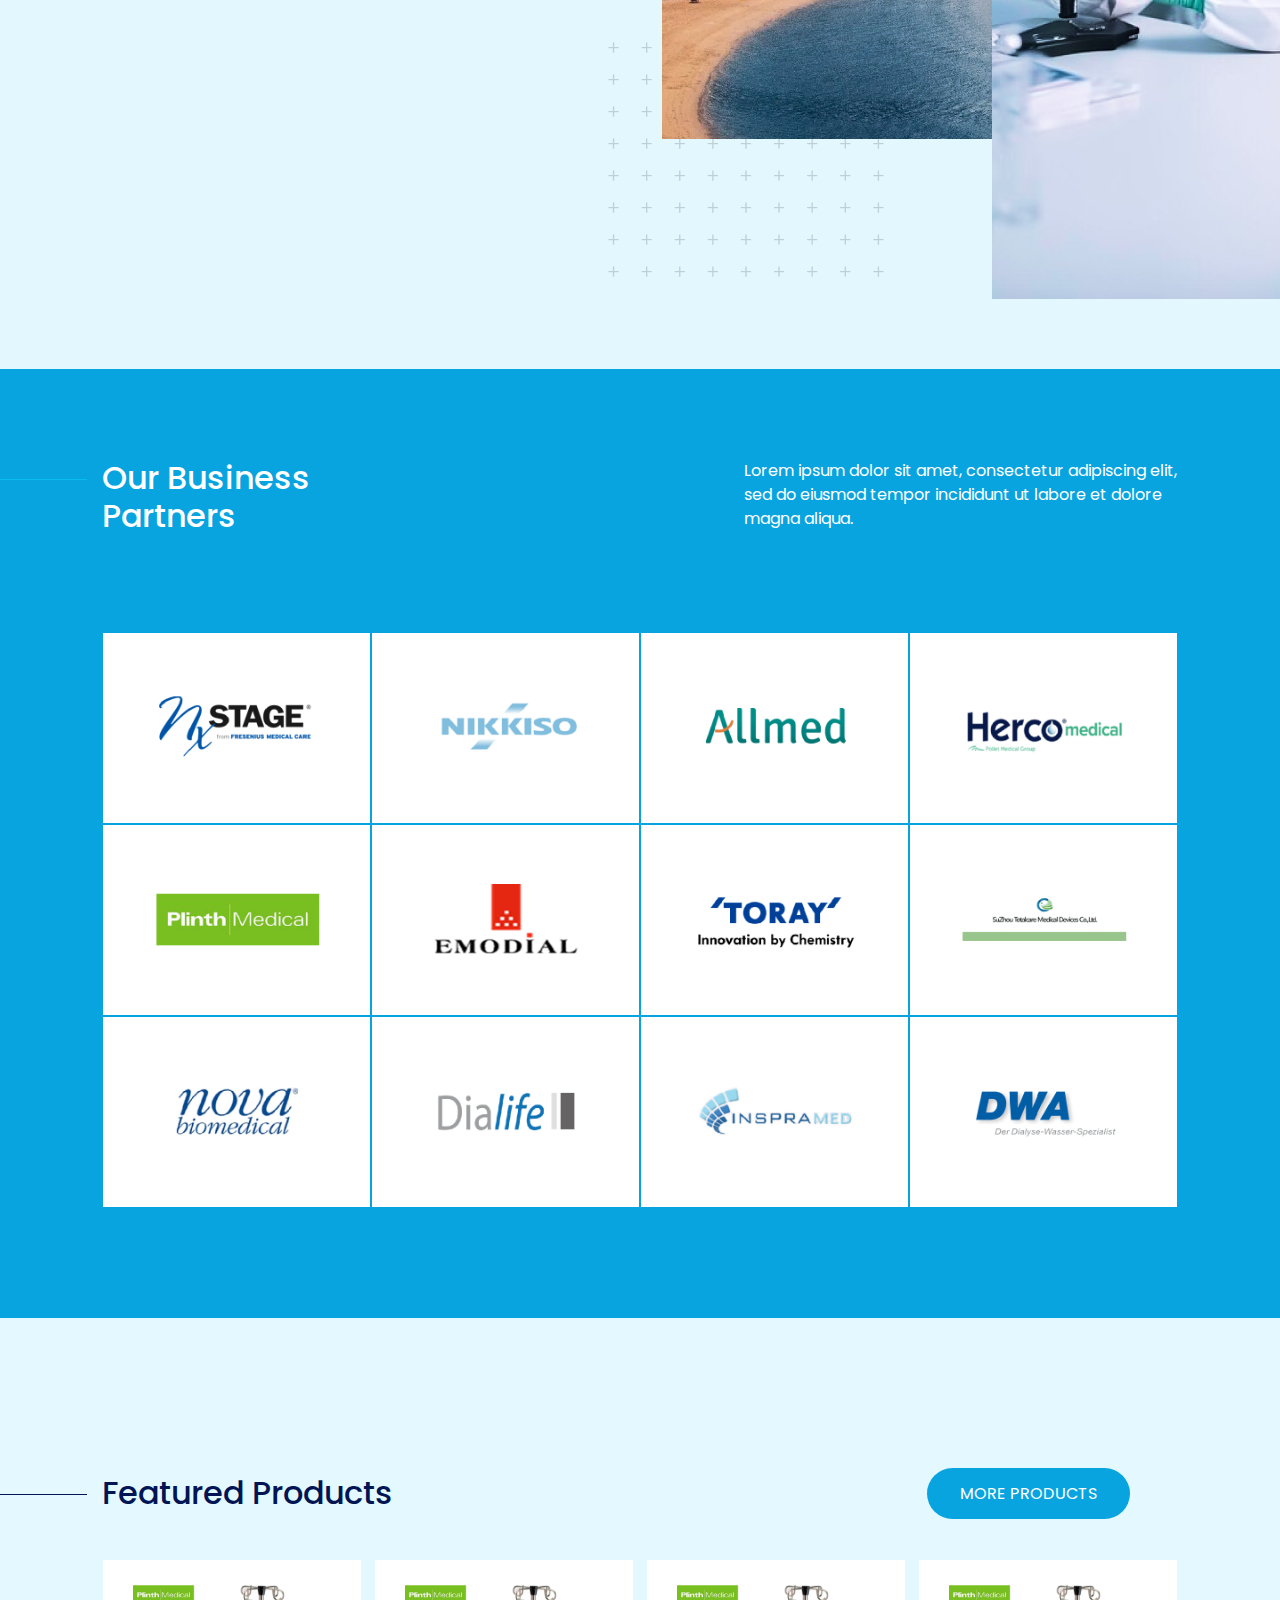
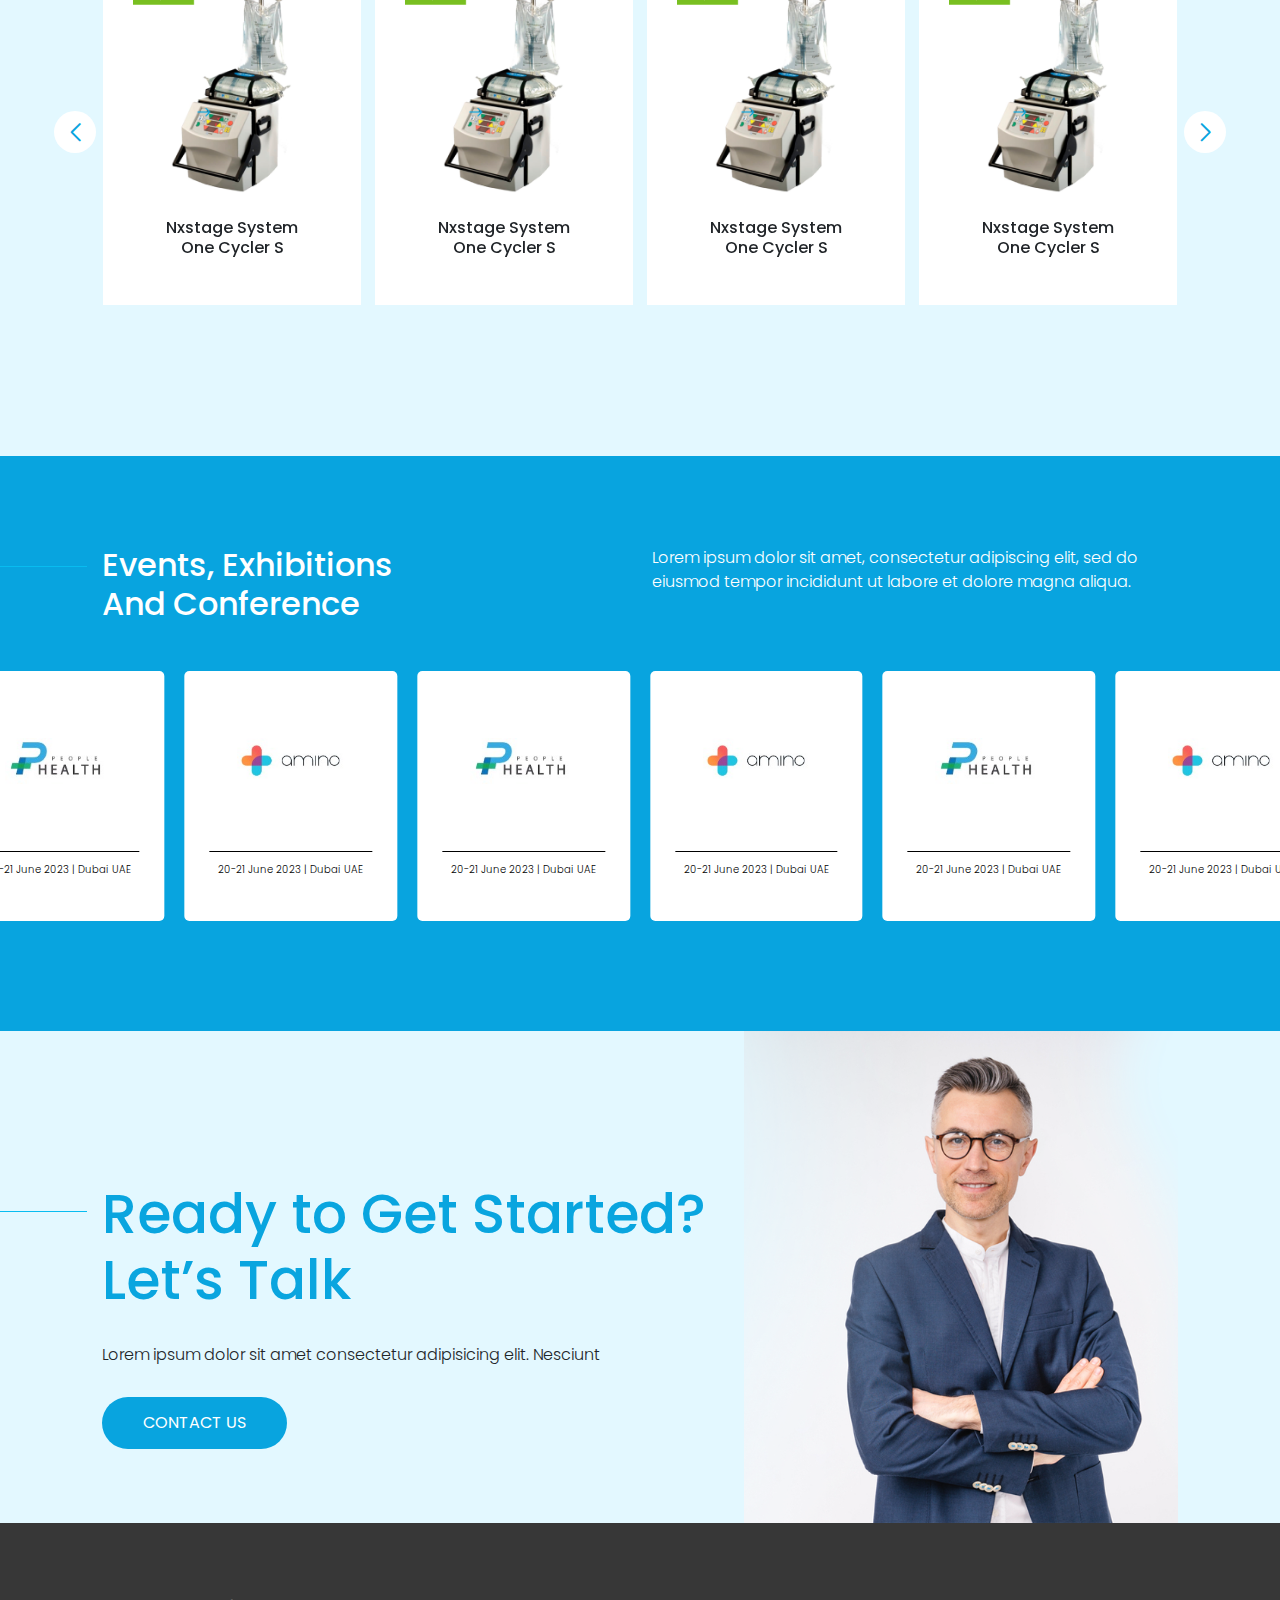
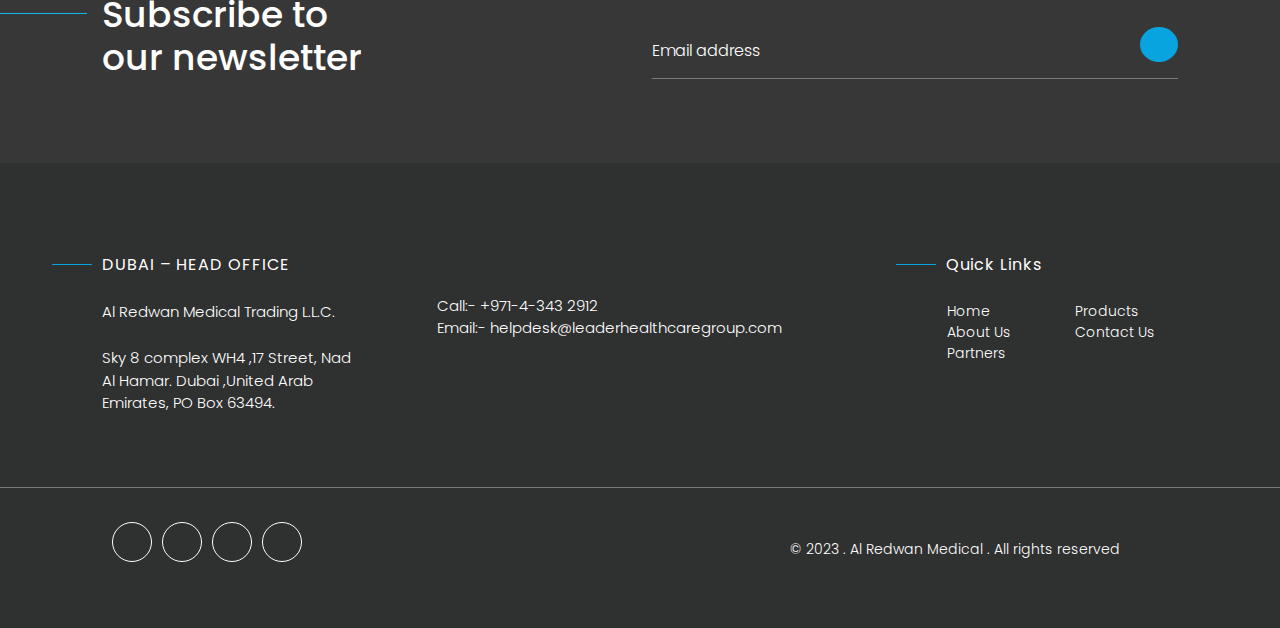
==== commit ed6e1761: "about partners and product page update" ====
--- a/index.html
+++ b/index.html
@@ -32,7 +32,7 @@
                         <a class="nav-link active" aria-current="page" href="#">Home</a>
                     </li>
                     <li class="nav-item">
-                        <a class="nav-link" href="#">About us</a>
+                        <a class="nav-link" href="aboutus.html">About us</a>
                     </li>
 
                     <li class="nav-item">
@@ -405,13 +405,13 @@
                             <ul>
                                 <li><a href="#">Home</a></li>
                                 <li><a href="#">About Us</a></li>
-                                <li><a href="#">Partners</a></li>
+                                <li><a href="partners.html">Partners</a></li>
                             </ul>
                         </div>
                         <div class="col-md-6 quick-links">
                             <ul>
-                                <li><a href="#">Products</a></li>
-                                <li><a href="#">Contact Us</a></li>
+                                <li><a href="products.html">Products</a></li>
+                                <li><a href="contact.html">Contact Us</a></li>
                             </ul>
                         </div>
                     </div>
@@ -427,10 +427,23 @@
         </div>
         <div class="all-rights-border"></div>
         <div class="container">
-            <div class="all-rights text-end pt-4">
-                <p>© 2023 . Al Redwan Medical . All rights reserved</p>
-            </div>
-        </div>
+
+            <div class="footer-icon d-flex align-items-center justify-content-between pt-4" >
+                <ul class="d-flex align-items-center text-center">
+                    <li><a href="#"><i class="fa-brands fa-instagram"></i></a></li>
+                    <li><a href="#"><i class="fa-brands fa-facebook-f"></i></a></li>
+                    <li><a href="#"><i class="fa-brands fa-twitter"></i></a></li>
+                    <li><a href="#"><i class="fa-brands fa-linkedin-in"></i></a></li>
+                </ul>
+                <div class="all-rights  ">
+                    <p>© 2023 . Al Redwan Medical . All rights reserved</p>
+                </div>
+            </div>
+           
+
+
+        </div>
+
     </section>
 
 
@@ -459,6 +472,7 @@
         slidesPerView: 1,
         spaceBetween: 0,
         loop: true,
+        autoplay: true,
         navigation: {
             nextEl: ".swiper-button-next",
             prevEl: ".swiper-button-prev",
@@ -488,6 +502,8 @@
         slidesPerView: 1,
         spaceBetween: 3,
         loop: true,
+        autoplay: true,
+
         // centeredSlides:true,
         breakpoints: {
             480: {
--- a/asset/css/style.css
+++ b/asset/css/style.css
@@ -35,7 +35,7 @@
     .container {
         max-width: 1100px;
     }
-   
+
 }
 
 .main {
@@ -60,8 +60,9 @@
 }
 
 .navbar-brand img {
-    max-width: 15vw;
+    width: 15vw;
     min-width: 100px;
+    max-width: 235px;
 }
 
 .navbar-nav {
@@ -85,7 +86,7 @@
     position: relative;
     z-index: 1;
     display: flex;
-    align-items:center;
+    align-items: center;
     color: white;
 }
 
@@ -305,7 +306,7 @@
 }
 
 .slider .swiper-button-prev {
-    left: -3rem;    
+    left: -3rem;
 }
 
 .slider .swiper-button-next {
@@ -394,57 +395,64 @@
 
 
 /* Event Section */
-.myswiper2{
+.myswiper2 {
     margin: 0 -3rem;
-    
-}
-.event-section{
+
+}
+
+.event-section {
     overflow: hidden;
 }
-.eventtop-text p{
+
+.eventtop-text p {
     font-size: 16px;
     font-weight: 300;
 }
+
 .event-card {
-   border-radius: 5px;  
-}
-
-.event-card img{
-   min-height: 100px;
-   object-fit: contain;
-   width: 50%;
-   height: 180px;
-   min-height: 0px;
-}
-
-.event-text p{
-   margin: 0 25px 0 25px;
+    border-radius: 5px;
+}
+
+.event-card img {
+    min-height: 100px;
+    object-fit: contain;
+    width: 50%;
+    height: 180px;
+    min-height: 0px;
+}
+
+.event-text p {
+    margin: 0 25px 0 25px;
 
     border-top: 1px solid black;
-   padding-top: 10px;
+    padding-top: 10px;
     font-weight: 300;
     font-size: 10px;
     text-align: center;
     padding-bottom: 25px;
 }
+
 /* !@Event Section */
 
 
 
 /* Contact Section */
-.contact-section{
+.contact-section {
     padding: 0px 0;
 }
-.contact-section p{
+
+.contact-section p {
     margin: 30px 0;
     font-weight: 300;
 
 }
-.contact-section h2{
+
+.contact-section h2 {
     font-size: 55px;
     font-weight: 500;
     color: #09a5df;
 }
+
 .contact-section .title::before {
     content: '';
     position: absolute;
@@ -454,16 +462,19 @@
     height: 1px;
     background-color: #08bcf0;
 }
-.contact-section img{
+
+.contact-section img {
     width: 100%;
-   margin-top: -0.80rem;
+    margin-top: -0.80rem;
     object-fit: cover;
     /* max-width: 450px; */
 }
-.contact-section .btn{
+
+.contact-section .btn {
     padding: 0.8rem 2.5rem;
 }
-.contact-section .contact-text{
+
+.contact-section .contact-text {
     padding-top: 150px;
 }
 
@@ -471,37 +482,42 @@
 
 
 /* Subscribe Section */
-.subscribe-section{
+.subscribe-section {
     background-color: #373737;
     padding: 70px 0 60px 0;
 
 }
-.subscribe-section h2{
+
+.subscribe-section h2 {
     width: 80%;
-font-size: 36px;
-font-weight: 500;
-
-}
-.subscribe-input{
-    border-bottom: 1px solid #7b7979 ;
-}
-.subscribe-input input{
+    font-size: 36px;
+    font-weight: 500;
+
+}
+
+.subscribe-input {
+    border-bottom: 1px solid #7b7979;
+}
+
+.subscribe-input input {
     background-color: transparent !important;
     border: none !important;
     box-shadow: none !important;
     padding-left: 0;
 }
-.subscribe-input .form-control::placeholder{
+
+.subscribe-input .form-control::placeholder {
     color: #fff;
     font-size: 16px;
     font-weight: 300;
 }
-.subscribe-input .form-control{
+
+.subscribe-input .form-control {
     caret-color: #fff;
     color: #fff;
 }
 
-.subscribe-input .subscribe-btn{
+.subscribe-input .subscribe-btn {
     background-color: var(--theme-color);
     width: 40px;
     height: 35px;
@@ -513,50 +529,59 @@
     font-size: 20px;
     color: #fff;
 }
+
 /* !@Subscribe Section */
 
 
 /* Footer */
 
-.footer{
+.footer {
     background-color: #2f3030;
     padding: 90px 0 40px 0;
 }
-.footer-heading{
+
+.footer-heading {
     gap: 10px;
 }
-.footer-heading span{
+
+.footer-heading span {
     width: 40px;
     height: 1px;
     background-color: var(--theme-color);
     margin-left: -3.1rem;
 }
-.footer-heading p{
+
+.footer-heading p {
     font-weight: 400;
     letter-spacing: 1px;
 }
-.footer-location p{
+
+.footer-location p {
     font-size: 15px;
     font-weight: 300;
 }
-.footer-email{
+
+.footer-email {
     padding-top: 42px;
     margin-left: 60px;
 }
-.footer-email p{
+
+.footer-email p {
     font-size: 15px;
-    font-weight: 300; 
-}
-.quick-links{
+    font-weight: 300;
+}
+
+.quick-links {
     margin-left: 0px;
 }
+
 .quick-links ul {
     margin: 0;
     padding: 0;
     list-style: none;
 }
 
-.quick-links a{
+.quick-links a {
     background-color: transparent;
     border: none;
     transition: none !important;
@@ -564,57 +589,77 @@
     font-size: 14px;
     font-weight: 300;
 }
-.footer-heading1{
+
+.footer-heading1 {
     margin-left: 110px;
 }
-.footer-section .row{
+
+.footer-section .row {
     margin-left: 100px;
 
 }
-.all-rights-border{
-    border-top: 1px solid #7b7979;
-}
-.all-rights p{
-    font-size: 14px;
-    font-weight: 300;
-    padding-right: 3rem;
-}
-
-
+.footer-icon{
+    margin: 10px;
+}
+.footer-icon ul{
+list-style: none;
+gap: 10px;
+padding: 0%;
+}
+.footer-icon a{
+    border-radius: 50%;
+    width: 40px;
+    height: 40px;
+    border: 1px solid #fff;
+    background-color: transparent;
+}
+.footer-icon i{
+padding-top: 12px;
+color: #fff;
+
+}
 /* Home Mobile-version */
 @media (max-width:1196px) {
     .slider .swiper-button-prev {
-        left: -0.5rem;    
-    }   
+        left: -0.5rem;
+    }
+
     .slider .swiper-button-next {
         right: -0.5rem;
     }
+
     .about-section .images {
-        margin-right: -4rem; 
+        margin-right: -4rem;
         /* z-index: auto;    */
     }
 }
+
 @media (max-width:1100px) {
     .about-section .aboutText {
         width: 70%;
     }
-    
+
     .about-section h2 {
-        font-size: 35px;  
-    }
-    .about-section p{
+        font-size: 35px;
+    }
+
+    .about-section p {
         font-size: 14px;
     }
-    .footer-email{
+
+    .footer-email {
         margin-left: 40px;
     }
-    .footer-location p{
+
+    .footer-location p {
         font-size: 13px;
     }
-    .footer-email p{
+
+    .footer-email p {
         font-size: 13px;
     }
-    .quick-links a{
+
+    .quick-links a {
         font-size: 13px;
     }
 }
@@ -623,96 +668,119 @@
 
 
 @media (max-width:991px) {
-    .featured-section .btn{
+    .featured-section .btn {
         margin-top: 20px;
     }
+
     .navbar-nav {
         gap: 6px;
     }
 
     .main {
-        align-items:end;
+        align-items: end;
         padding-bottom: 20px;
     }
+
     .main h1 {
         font-size: 50px;
     }
+
     .main .btn {
-        padding: 0.8rem 3rem;        
-    }
+        padding: 0.8rem 3rem;
+    }
+
     .main .btnplay {
         width: 110px;
         height: 110px;
-        
-    }
-    section .title::before {        
+
+    }
+
+    section .title::before {
         left: -180px;
     }
-    .about-section .images img{
+
+    .about-section .images img {
         margin-top: 170px;
     }
+
     .about-section .aboutText {
         width: 90%;
     }
+
     .about-section .btn {
         padding: 0.8rem 3rem;
     }
-    .contact-section .contact-text{
+
+    .contact-section .contact-text {
         padding-top: 60px;
     }
-    .contact-section img{
-       margin-top: -0.70rem;
-    }
-    .contact-section h2{
+
+    .contact-section img {
+        margin-top: -0.70rem;
+    }
+
+    .contact-section h2 {
         font-size: 40px;
     }
+
     .contact-section .title::before {
         left: -180px;
         top: 20px;
     }
-    .contact-section .btn{
+
+    .contact-section .btn {
         padding: 0.8rem 2rem;
     }
-    .footer-email{
+
+    .footer-email {
         margin-left: 13px;
     }
-    .footer-section .row{
+
+    .footer-section .row {
         margin-left: 60px;
-    
+
     }
 }
 
 @media (max-width:767px) {
-    .contact-section img{
-       margin-top: -0rem;
-    }
+    .contact-section img {
+        margin-top: -0rem;
+    }
+
     .subscribe-input {
         margin-top: 40px;
     }
-    .footer-email{
+
+    .footer-email {
         margin-left: 0px;
     }
-    .footer-section .row{
+
+    .footer-section .row {
         margin-left: 0px;
     }
-    .footer-heading1{
+
+    .footer-heading1 {
         margin-left: 0px;
         margin-top: 10px;
     }
-    .footer-location p{
+
+    .footer-location p {
         font-size: 11px;
     }
-    .footer-email p{
+
+    .footer-email p {
         font-size: 11px;
     }
-    .quick-links a{
+
+    .quick-links a {
         font-size: 11px;
     }
-   
-    .footer-heading{
+
+    .footer-heading {
         gap: 5px;
     }
-    .footer-heading span{
+
+    .footer-heading span {
         width: 40px;
         height: 1px;
         background-color: var(--theme-color);
@@ -726,80 +794,253 @@
     .main h1 {
         font-size: 40px;
     }
+
     .main .btnplay {
-        margin-top: 10px;        
-    }  
-    .event-card{
+        margin-top: 10px;
+    }
+
+    .event-card {
         margin: 0 60px 0 60px;
     }
-    .all-rights p{
+
+    .all-rights p {
         font-size: 11px;
         font-weight: 300;
         padding-right: 0rem;
     }
 }
+
 /* !@Home Mobile-version */
 
 
 
+/* About Page */
+.aboutpage {
+    padding: 110px 0 110px;
+}
+
+.aboutmain h1 {
+    color: #d1d7db;
+}
+
+.aboutmain h3 {
+    color: var(--dark-color);
+    padding: 40px 0;
+}
+
+.aboutdot {
+    position: relative;
+}
+
+.aboutdot img {
+    position: absolute;
+    top: -110px;
+    right: -90px;
+    max-height: 250px;
+}
+
+.aboutimage img {
+    border-radius: 50%;
+    object-fit: cover;
+    width: 100%;
+}
+
+.all-rights-border {
+    border-top: 1px solid #7b7979;
+}
+
+.all-rights p {
+    font-size: 14px;
+    font-weight: 300;
+    padding-right: 3rem;
+}
+
+.timelineTab {
+    padding: 120px 0;
+    background-color: #3a8abb;
+}
+
+.timelineTab .nav-tabs {
+    flex-direction: column;
+}
+
+.timelineTab .nav-tabs {
+    width: 100%;
+    border: 0;
+}
+
+.timelineTab .nav-tabs .nav-link {
+    width: 100%;
+    border-radius: 0;
+    position: relative;
+}
+
+.timelineTab .nav-tabs .nav-link i {
+    opacity: 0.22;
+}
+
+
+.timelineTab .nav-tabs .nav-item+.nav-item .nav-link::before {
+    content: '';
+    position: absolute;
+    top: 0;
+    left: 0;
+    width: 100%;
+    height: 2px;
+    background: linear-gradient(90deg, transparent 0%, var(--theme-color) 50%, transparent 100%);
+}
+
+.timelineTab .nav-tabs .nav-link img {
+    max-width: 50px;
+    margin-right: 20px;
+}
+
+.timelineTab .nav-tabs .nav-link {
+    border: 0;
+    display: flex;
+    align-items: center;
+    justify-content: space-between;
+    padding: 12px 24px;
+    color: white;
+    font-size: 28px;
+    z-index: 1;
+}
+
+.timelineTab .nav-tabs .nav-link.active {
+    background-color: transparent;
+    font-weight: 600;
+}
+
+.timelineTab .nav-tabs .nav-link.active i {
+    opacity: 1;
+}
+
+.timelineTab .nav-tabs .nav-link.active::after {
+    content: '';
+    position: absolute;
+    top: 0;
+    right: 0;
+    left: -6rem;
+    height: 100%;
+    background: linear-gradient(270deg, #3a8abb 20%, #d4c8ef 100%);
+    z-index: -1;
+}
+
+.timelineTab .tab-content p {
+    color: white;
+    font-size: 16px;
+    font-weight: 300;
+}
+
+.timelineTab .tab-content p+p {
+    margin-top: 40px;
+}
+
+.icon-image img {
+    width: 100%;
+
+}
+
+/* !@About Page */
+
+
+
 /* Partners Page */
 
-.Partner-main{
+.Partner-main {
     background-image: var(--Partimg);
     background-size: cover;
-    height: 550px;
-}
-
-.Partner-main{     
-    align-items:end; 
-}
+    height: 620px;
+}
+
+.Partner-main {
+    align-items: end;
+}
+
 .Partner-main h2 {
     font-size: 40px;
     margin: 90px 0px;
 }
+
 .partners-content .title::before {
     background-color: var(--dark-color);
 }
-.partners-content{
+
+.partners-content {
     background-color: #e3f8ff;
-    color: var(--dark-color); 
-}
-.partners-content a {   
+    color: var(--dark-color);
+}
+
+.partners-content a {
     border: 1px solid #e3f8ff;
 }
+
 .partners-content .partnerImage {
     margin-top: 35px;
 }
-/* .partners-content .Partners-content-image::before{
-    content: url('../images/dotted.png');
+
+.dotimage {
+    position: relative;
+}
+
+.dotimage img {
     position: absolute;
-    width: 180px;
-    left: -195px;
-
-} */
+    left: -19rem;
+}
+
 .partners-content1 .title::before {
     background-color: #fff;
 }
+
 .partners-content1 .partnerImage {
     margin-top: 35px;
 }
+
 /* !@Partners Page */
 
 
-
+/* Product Page */
 .productsection {
     padding: 70px 0 120px;
 }
-.featured-section .products-content{
+
+.featured-section .products-content {
     margin-top: 40px;
 }
-.dropdown img{
-    width: 5vw;
-    max-height: 50px;
+
+.dropdown a {
+    padding-right: 20px;
+}
+
+.dropdown img {
+    width: 40px;
+    height: 25px;
+    /* height: 50px; */
+    /* max-height: 100px;
+    height: 90px; */
+    /* object-fit: cover; */
+    /* margin-left: 0%; */
+    margin: 10px;
     object-fit: contain;
 }
-.dropbtn{
-    border: 1px solid #011453 !important;
+
+.dropbtn {
+    border: 1px solid var(--theme-color) !important;
+}
+
+.dropdown-toggle {
+    color: var(--theme-color) !important;
+}
+
+.dropbtn span {
+    color: black;
+}
+
+.dropbtn {
+    /* padding: 0px 2px; */
+}
+.productCard1{
+    overflow: hidden;
 }
 .productCard1 .card-body .btn {
     opacity: 0;
@@ -807,21 +1048,185 @@
     transition: 0.3s ease;
 }
 
-
-
-.top-image{
-    /* margin-top: -6%;
-    margin-right: -30%; */
-    /* position: absolute;
-    top: 0%;
-    bottom: 0%; */
-}
-.contact-loc{
+/* !@Product Page */
+
+.about-section .images img:nth-child(3) {
+    position: absolute;
+    bottom: -6rem;
+    left: -3.5rem;
+    z-index: -1;
+}
+
+/* Contact Page */
+.top-image {
+    position: relative;
+    /* margin-top: -8rem; */
+    z-index: -1;
+}
+
+.top-image img {
+    max-height: 250px;
+    position: absolute;
+    right: -90px;
+    top: -95px;
+}
+
+.contact-form {
+    z-index: 44;
+}
+
+.contact-info p {
+    font-size: 14px;
+    font-weight: 300;
+}
+
+.conatct-border {
     border-bottom: 1px solid white;
-}
-.contact-loc a{
+    /* margin-right: 200px; */
+    max-width: 60%;
+}
+
+.contact-loc {
+    margin-top: 25px;
+    margin-bottom: 30px;
+}
+
+.partners-content1 i {
+    font-size: 22px;
+}
+
+.contact-loc a {
     background-color: transparent;
     text-decoration: none;
     color: #fff;
-}
-
+    font-size: 14px;
+
+}
+
+.contact-loc p {
+    /* width: 70%; */
+    font-size: 14px;
+}
+
+.contact-form input {
+    border-radius: 20px;
+    box-shadow: none !important;
+}
+
+.contact-form textarea {
+    box-shadow: none !important;
+}
+
+.contact-form button {
+    border-radius: 25px;
+    background-color: #fff;
+    padding: 10px 50px;
+    border: none;
+    text-transform: uppercase;
+}
+
+.contact-form button:hover {
+    background-color: var(--dark-color);
+    color: #fff;
+    transition: 0.5s;
+}
+
+.contact-form .form-control::placeholder {
+    /* color: #fff; */
+    font-size: 14px;
+    font-weight: 200;
+    padding-left: 10px;
+}
+
+.form .form-control::placeholder {
+    padding-top: 5px;
+}
+textarea{
+    resize: none;
+}
+@media (max-width:1200px) {
+    .top-image img {
+        right: -10px;
+    }
+}
+
+@media (max-width:767px) {
+    .contact-form {
+        margin-top: 20px;
+    }
+}
+
+@media (max-width:425px) {
+    .conatct-border {
+        margin-right: 0px;
+    }
+}
+
+.detail-main {
+    background-color: var(--theme-color);
+    height: 130px;
+}
+
+.detail-nav .navbar-nav .nav-link:hover,
+.detail-nav .navbar-nav .nav-link.active {
+    border-color: #fff;
+}
+
+.detail {
+    padding: 100px 0 100px;
+}
+
+.detail-head {
+    gap: 10px;
+}
+
+.detail-head h5 {
+    font-size: 15px;
+    text-transform: uppercase;
+}
+
+.detail-head i {
+    font-size: 10px;
+    color: var(--theme-color);
+}
+
+.detail-image {
+    border: 1px solid var(--theme-color);
+    text-align: center;
+    /* min-height: 500px; */
+    /* max-height: 600px; */
+    /* max-width: 400px; */
+    margin-top: 30px;
+}
+
+.detail-image img {
+    object-fit: cover;
+    width: 100%;
+    height: 500px;
+}
+
+#myTab1 {
+    border-bottom: 0;
+    /* gap: 70px; */
+    justify-content: space-between;
+    margin: 90px 0;
+}
+
+#myTab1 .nav-link {
+    width: 71px;
+    height: 71px;
+    background-color: var(--theme-color);
+    border-radius: 50%;
+    font-size: 18px;
+    color: white;
+    padding: 0;
+    border: 0;
+    font-weight: 600;
+}
+
+
+#myTab1 .nav-link.active {
+    background-color: transparent;
+    font-size: 30px;
+    color: var(--dark-color);
+}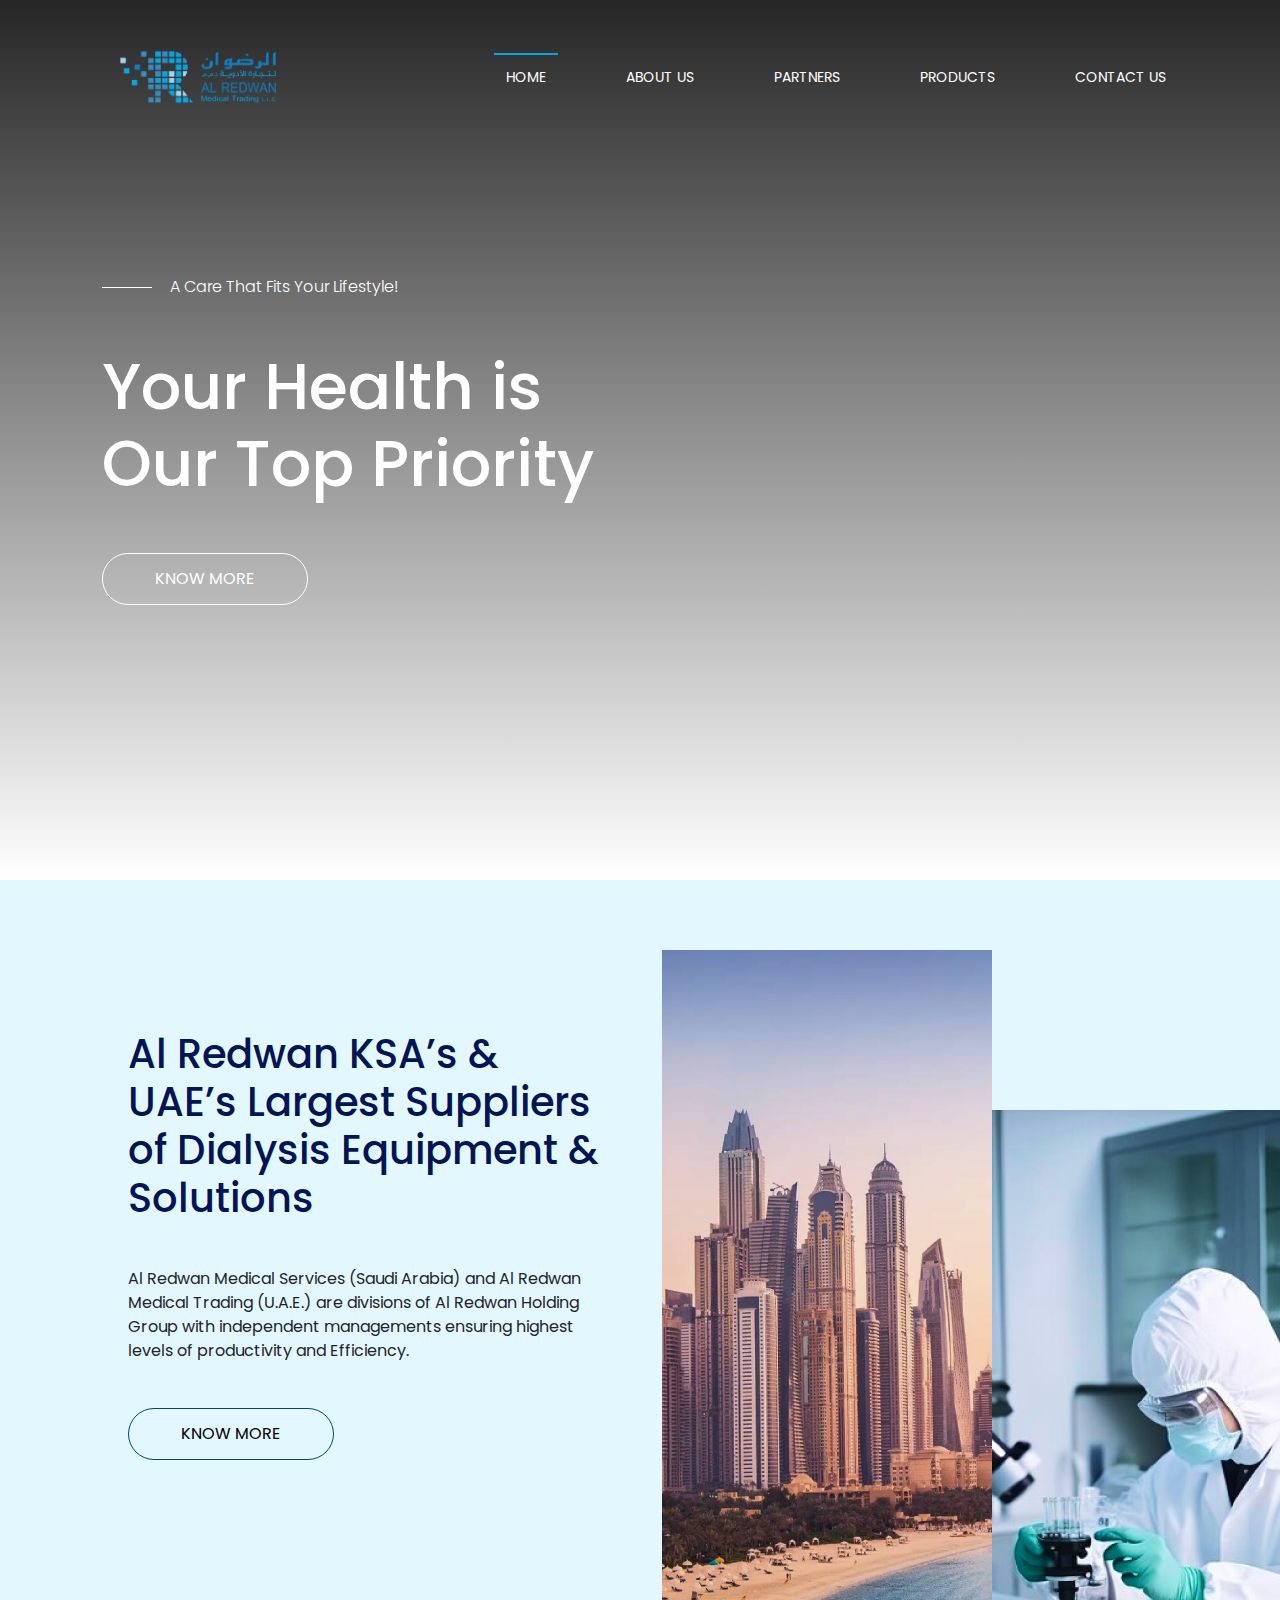
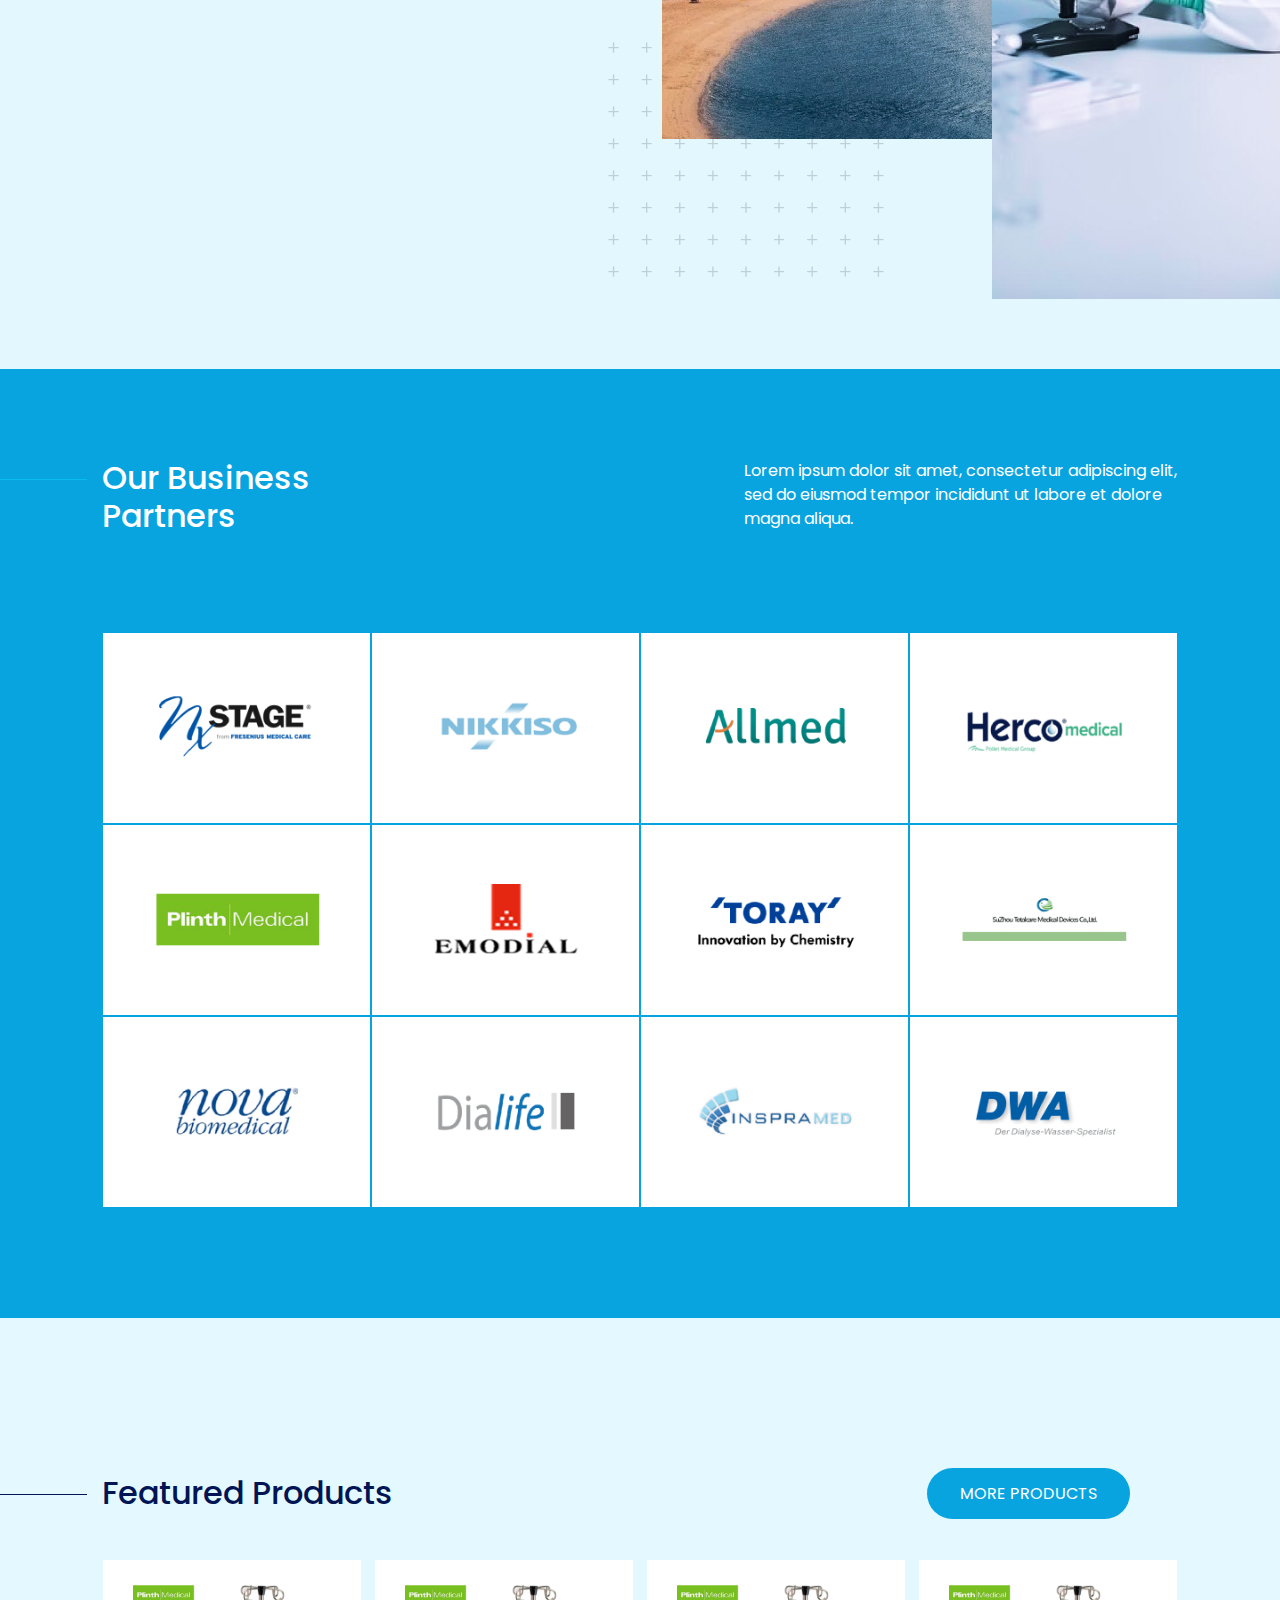
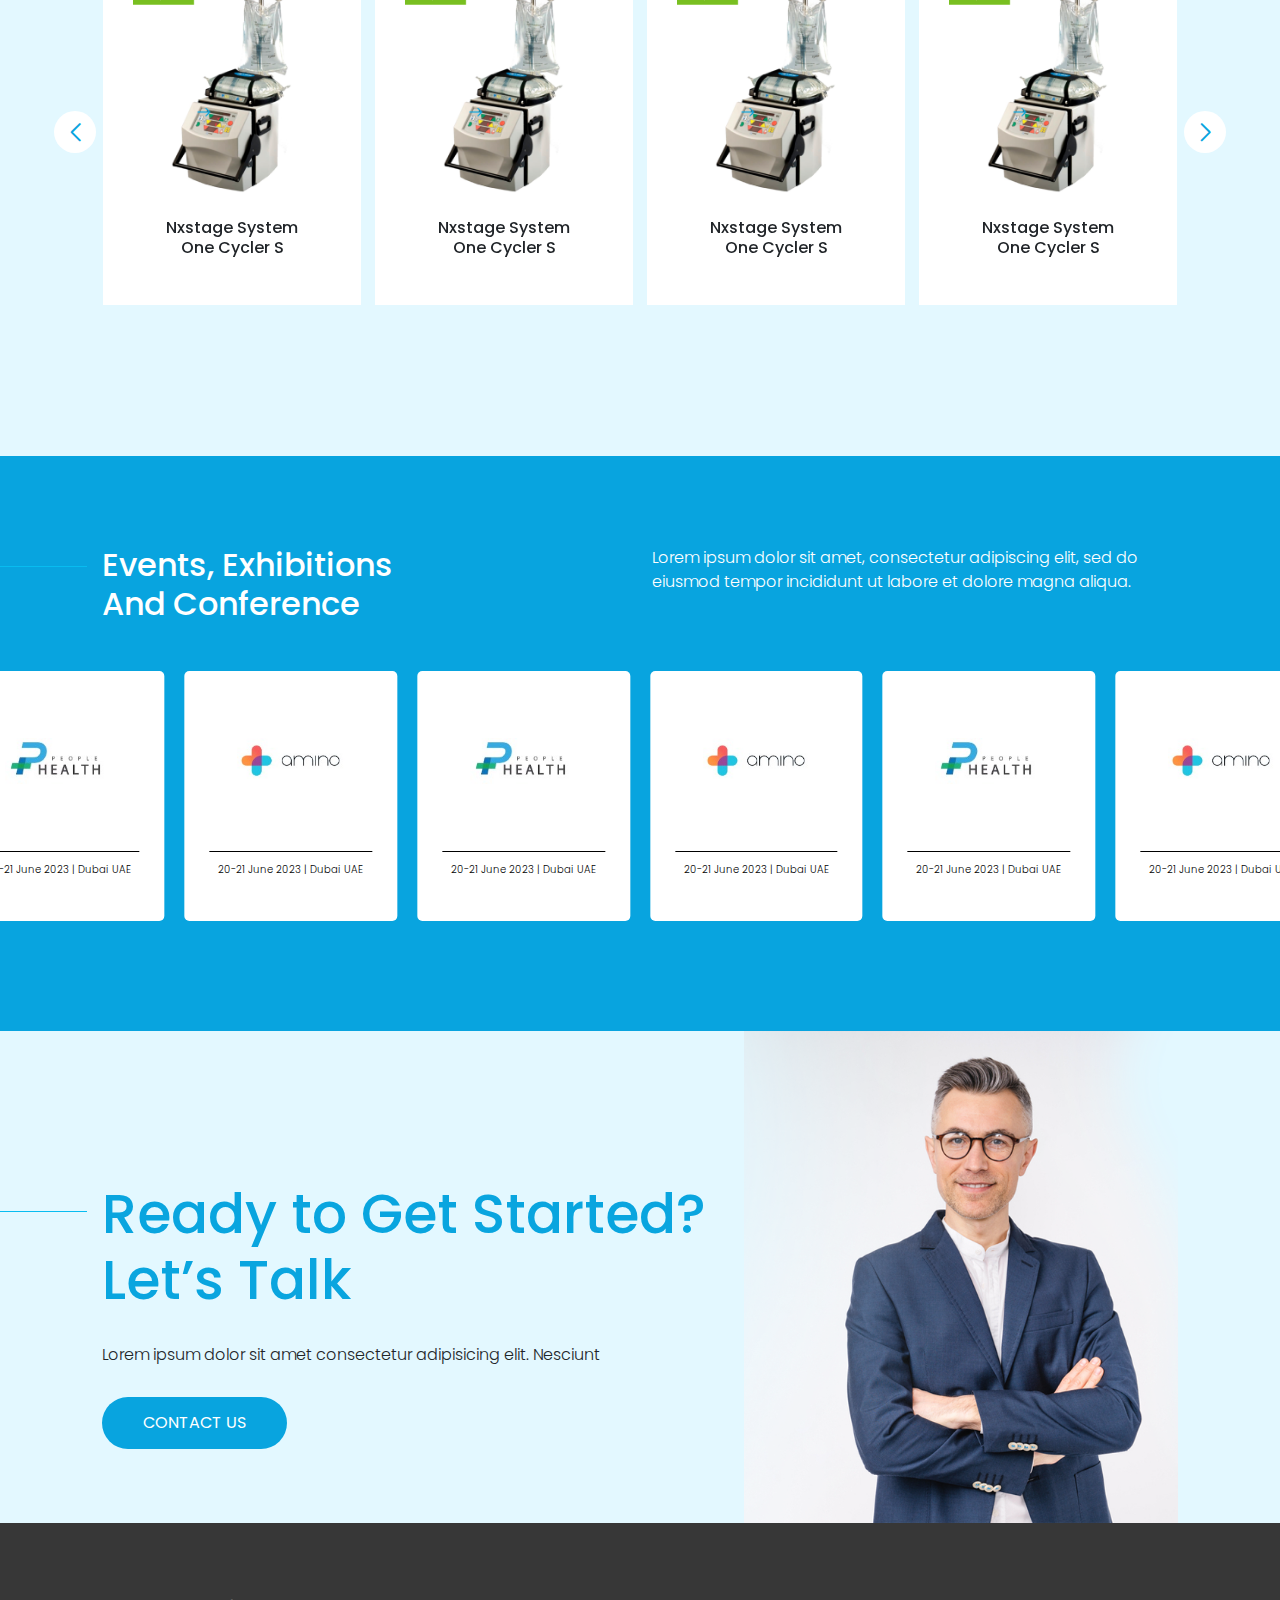
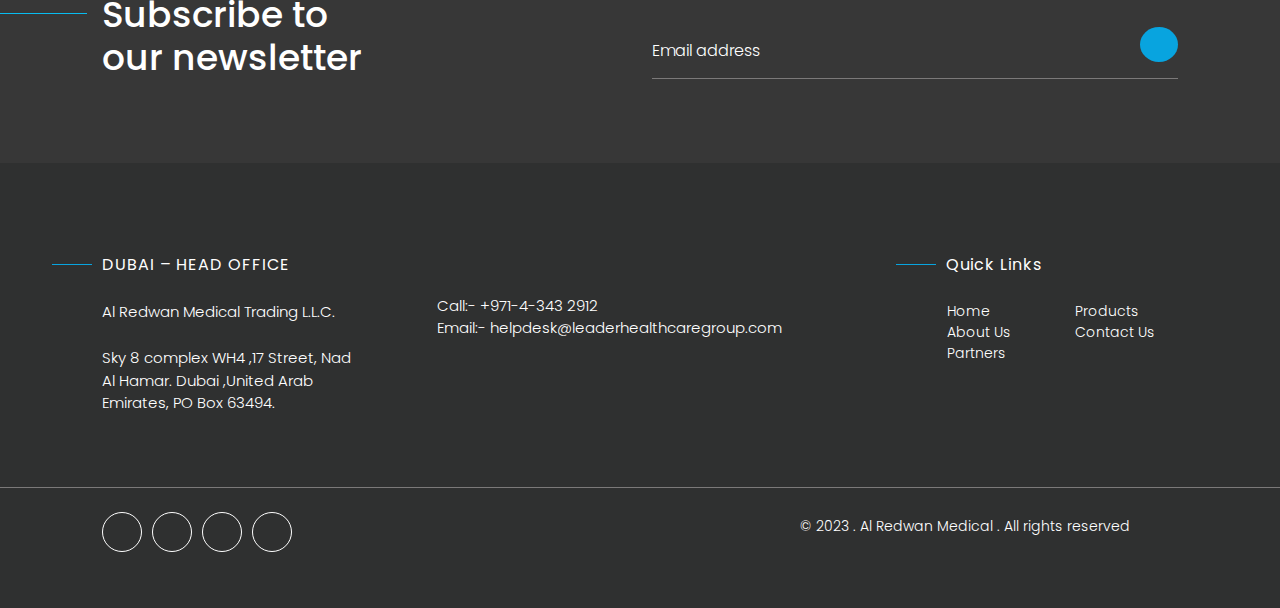
==== commit 329322e1: "contact details and footer update" ====
--- a/index.html
+++ b/index.html
@@ -428,18 +428,34 @@
         <div class="all-rights-border"></div>
         <div class="container">
 
-            <div class="footer-icon d-flex align-items-center justify-content-between pt-4" >
+            <!-- <div class="footer-icon d-flex align-items-center justify-content-between pt-4" >
                 <ul class="d-flex align-items-center text-center">
                     <li><a href="#"><i class="fa-brands fa-instagram"></i></a></li>
                     <li><a href="#"><i class="fa-brands fa-facebook-f"></i></a></li>
                     <li><a href="#"><i class="fa-brands fa-twitter"></i></a></li>
                     <li><a href="#"><i class="fa-brands fa-linkedin-in"></i></a></li>
                 </ul>
-                <div class="all-rights  ">
+                <div class="all-rights">
                     <p>© 2023 . Al Redwan Medical . All rights reserved</p>
                 </div>
-            </div>
-           
+            </div> -->
+
+            <div class="row">
+                <div class="col-md-7 footer-icon pt-4">
+                    <ul class="d-flex align-items-center text-center">
+                        <li><a href="#"><i class="fa-brands fa-instagram"></i></a></li>
+                        <li><a href="#"><i class="fa-brands fa-facebook-f"></i></a></li>
+                        <li><a href="#"><i class="fa-brands fa-twitter"></i></a></li>
+                        <li><a href="#"><i class="fa-brands fa-linkedin-in"></i></a></li>
+                    </ul>
+                   
+                </div>
+                <div class="col-md-5 ">
+                    <div class="all-rights text-end">
+                        <p>© 2023 . Al Redwan Medical . All rights reserved</p>
+                    </div>
+                </div>
+            </div>
 
 
         </div>
--- a/asset/css/style.css
+++ b/asset/css/style.css
@@ -599,7 +599,7 @@
 
 }
 .footer-icon{
-    margin: 10px;
+    /* margin: 10px; */
 }
 .footer-icon ul{
 list-style: none;
@@ -618,6 +618,16 @@
 color: #fff;
 
 }
+.all-rights-border {
+    border-top: 1px solid #7b7979;
+}
+
+.all-rights p {
+    font-size: 14px;
+    font-weight: 300;
+    padding-right: 3rem;
+    padding-top: 28px;
+}
 /* Home Mobile-version */
 @media (max-width:1196px) {
     .slider .swiper-button-prev {
@@ -739,6 +749,10 @@
     .footer-section .row {
         margin-left: 60px;
 
+    }
+    .all-rights p {
+        font-size: 12px !important;
+        padding-right: 0% !important;
     }
 }
 
@@ -786,8 +800,10 @@
         background-color: var(--theme-color);
         margin-left: -2.5rem;
     }
-}
-
+    .all-rights p {
+        text-align: start !important;
+    }
+}
 
 
 @media (max-width:480px) {
@@ -803,11 +819,7 @@
         margin: 0 60px 0 60px;
     }
 
-    .all-rights p {
-        font-size: 11px;
-        font-weight: 300;
-        padding-right: 0rem;
-    }
+    
 }
 
 /* !@Home Mobile-version */
@@ -845,15 +857,6 @@
     width: 100%;
 }
 
-.all-rights-border {
-    border-top: 1px solid #7b7979;
-}
-
-.all-rights p {
-    font-size: 14px;
-    font-weight: 300;
-    padding-right: 3rem;
-}
 
 .timelineTab {
     padding: 120px 0;
@@ -920,7 +923,7 @@
     position: absolute;
     top: 0;
     right: 0;
-    left: -6rem;
+    left: -8rem;
     height: 100%;
     background: linear-gradient(270deg, #3a8abb 20%, #d4c8ef 100%);
     z-index: -1;
@@ -934,275 +937,6 @@
 
 .timelineTab .tab-content p+p {
     margin-top: 40px;
-}
-
-.icon-image img {
-    width: 100%;
-
-}
-
-/* !@About Page */
-
-
-
-/* Partners Page */
-
-.Partner-main {
-    background-image: var(--Partimg);
-    background-size: cover;
-    height: 620px;
-}
-
-.Partner-main {
-    align-items: end;
-}
-
-.Partner-main h2 {
-    font-size: 40px;
-    margin: 90px 0px;
-}
-
-.partners-content .title::before {
-    background-color: var(--dark-color);
-}
-
-.partners-content {
-    background-color: #e3f8ff;
-    color: var(--dark-color);
-}
-
-.partners-content a {
-    border: 1px solid #e3f8ff;
-}
-
-.partners-content .partnerImage {
-    margin-top: 35px;
-}
-
-.dotimage {
-    position: relative;
-}
-
-.dotimage img {
-    position: absolute;
-    left: -19rem;
-}
-
-.partners-content1 .title::before {
-    background-color: #fff;
-}
-
-.partners-content1 .partnerImage {
-    margin-top: 35px;
-}
-
-/* !@Partners Page */
-
-
-/* Product Page */
-.productsection {
-    padding: 70px 0 120px;
-}
-
-.featured-section .products-content {
-    margin-top: 40px;
-}
-
-.dropdown a {
-    padding-right: 20px;
-}
-
-.dropdown img {
-    width: 40px;
-    height: 25px;
-    /* height: 50px; */
-    /* max-height: 100px;
-    height: 90px; */
-    /* object-fit: cover; */
-    /* margin-left: 0%; */
-    margin: 10px;
-    object-fit: contain;
-}
-
-.dropbtn {
-    border: 1px solid var(--theme-color) !important;
-}
-
-.dropdown-toggle {
-    color: var(--theme-color) !important;
-}
-
-.dropbtn span {
-    color: black;
-}
-
-.dropbtn {
-    /* padding: 0px 2px; */
-}
-.productCard1{
-    overflow: hidden;
-}
-.productCard1 .card-body .btn {
-    opacity: 0;
-    transform: translateY(10%);
-    transition: 0.3s ease;
-}
-
-/* !@Product Page */
-
-.about-section .images img:nth-child(3) {
-    position: absolute;
-    bottom: -6rem;
-    left: -3.5rem;
-    z-index: -1;
-}
-
-/* Contact Page */
-.top-image {
-    position: relative;
-    /* margin-top: -8rem; */
-    z-index: -1;
-}
-
-.top-image img {
-    max-height: 250px;
-    position: absolute;
-    right: -90px;
-    top: -95px;
-}
-
-.contact-form {
-    z-index: 44;
-}
-
-.contact-info p {
-    font-size: 14px;
-    font-weight: 300;
-}
-
-.conatct-border {
-    border-bottom: 1px solid white;
-    /* margin-right: 200px; */
-    max-width: 60%;
-}
-
-.contact-loc {
-    margin-top: 25px;
-    margin-bottom: 30px;
-}
-
-.partners-content1 i {
-    font-size: 22px;
-}
-
-.contact-loc a {
-    background-color: transparent;
-    text-decoration: none;
-    color: #fff;
-    font-size: 14px;
-
-}
-
-.contact-loc p {
-    /* width: 70%; */
-    font-size: 14px;
-}
-
-.contact-form input {
-    border-radius: 20px;
-    box-shadow: none !important;
-}
-
-.contact-form textarea {
-    box-shadow: none !important;
-}
-
-.contact-form button {
-    border-radius: 25px;
-    background-color: #fff;
-    padding: 10px 50px;
-    border: none;
-    text-transform: uppercase;
-}
-
-.contact-form button:hover {
-    background-color: var(--dark-color);
-    color: #fff;
-    transition: 0.5s;
-}
-
-.contact-form .form-control::placeholder {
-    /* color: #fff; */
-    font-size: 14px;
-    font-weight: 200;
-    padding-left: 10px;
-}
-
-.form .form-control::placeholder {
-    padding-top: 5px;
-}
-textarea{
-    resize: none;
-}
-@media (max-width:1200px) {
-    .top-image img {
-        right: -10px;
-    }
-}
-
-@media (max-width:767px) {
-    .contact-form {
-        margin-top: 20px;
-    }
-}
-
-@media (max-width:425px) {
-    .conatct-border {
-        margin-right: 0px;
-    }
-}
-
-.detail-main {
-    background-color: var(--theme-color);
-    height: 130px;
-}
-
-.detail-nav .navbar-nav .nav-link:hover,
-.detail-nav .navbar-nav .nav-link.active {
-    border-color: #fff;
-}
-
-.detail {
-    padding: 100px 0 100px;
-}
-
-.detail-head {
-    gap: 10px;
-}
-
-.detail-head h5 {
-    font-size: 15px;
-    text-transform: uppercase;
-}
-
-.detail-head i {
-    font-size: 10px;
-    color: var(--theme-color);
-}
-
-.detail-image {
-    border: 1px solid var(--theme-color);
-    text-align: center;
-    /* min-height: 500px; */
-    /* max-height: 600px; */
-    /* max-width: 400px; */
-    margin-top: 30px;
-}
-
-.detail-image img {
-    object-fit: cover;
-    width: 100%;
-    height: 500px;
 }
 
 #myTab1 {
@@ -1229,4 +963,481 @@
     background-color: transparent;
     font-size: 30px;
     color: var(--dark-color);
-}+}
+
+.icon-image img {
+    width: 100%;
+
+}
+
+/* !@About Page */
+
+
+
+/* Partners Page */
+
+.Partner-main {
+    background-image: var(--Partimg);
+    background-size: cover;
+    height: 620px;
+}
+
+.Partner-main {
+    align-items: end;
+}
+
+.Partner-main h2 {
+    font-size: 40px;
+    margin: 90px 0px;
+}
+
+.partners-content .title::before {
+    background-color: var(--dark-color);
+}
+
+.partners-content {
+    background-color: #e3f8ff;
+    color: var(--dark-color);
+}
+
+.partners-content a {
+    border: 1px solid #e3f8ff;
+}
+
+.partners-content .partnerImage {
+    margin-top: 35px;
+}
+
+.dotimage {
+    position: relative;
+}
+
+.dotimage img {
+    position: absolute;
+    left: -19rem;
+}
+
+.partners-content1 .title::before {
+    background-color: #fff;
+}
+
+.partners-content1 .partnerImage {
+    margin-top: 35px;
+}
+
+/* !@Partners Page */
+
+
+/* Product Page */
+.productsection {
+    padding: 70px 0 120px;
+}
+
+.featured-section .products-content {
+    margin-top: 40px;
+}
+
+.dropdown a {
+    padding-right: 20px;
+    padding: 10px 15px;
+}
+
+.dropdown img {
+    width: 40px;
+    height: 25px;
+    /* margin: 10px; */
+    object-fit: contain;
+}
+.dropdown-item:hover{
+  background-color: transparent;
+}
+.dropdown-menu span{
+    padding-left: 10px;
+    padding-right: 10px;
+    font-size: 16px;
+    font-weight: 300;
+}
+
+.dropdown-menu{
+  padding: 0 0px;
+}
+.dropbtn {
+    border: 1px solid var(--theme-color) !important;
+}
+
+.dropdown-toggle {
+    color: var(--theme-color) !important;
+}
+
+.dropbtn span {
+    color: black;
+    font-size: 16px;
+    font-weight: 300;
+}
+
+
+.productCard1{
+    overflow: hidden;
+}
+.productCard1 .card-body .btn {
+    opacity: 0;
+    transform: translateY(10%);
+    transition: 0.3s ease;
+}
+
+/* !@Product Page */
+
+
+
+/* Contact Page */
+.Contact-main{
+    background-image: var(--Contimg);
+    background-size: cover;
+    height: 690px;
+}
+.top-image {
+    position: relative;
+    z-index: -1;
+}
+
+.top-image img {
+    max-height: 250px;
+    position: absolute;
+    right: -90px;
+    top: -95px;
+}
+
+.contact-form {
+    z-index: 44;
+}
+.contact-info h2{
+    font-size: 36px;
+    font-weight: 500;
+    letter-spacing: -1px;
+}
+
+.contact-info p {
+    font-size: 15px;
+    font-weight: 300;
+}
+
+.conatct-border {
+    border-bottom: 1px solid white;
+    /* margin-right: 200px; */
+    max-width: 60%;
+}
+
+.contact-loc {
+    margin-top: 25px;
+    margin-bottom: 30px;
+}
+
+.partners-content1 i {
+    font-size: 22px;
+}
+.contact-loc h3{
+    font-size: 24px;
+    font-weight: bold;
+}
+.contact-loc a {
+    background-color: transparent;
+    text-decoration: none;
+    color: #fff;
+    font-size: 16px;
+    font-weight: 400;
+}
+
+.contact-loc p {
+    /* width: 70%; */
+    font-size: 16px;
+    font-weight: 400;
+}
+
+.contact-form input {
+    border-radius: 20px;
+    box-shadow: none !important;
+}
+
+.contact-form textarea {
+    box-shadow: none !important;
+}
+
+.contact-form button {
+    border-radius: 25px;
+    background-color: #fff;
+    padding: 10px 50px;
+    border: none;
+    text-transform: uppercase;
+}
+
+.contact-form button:hover {
+    background-color: var(--dark-color);
+    color: #fff;
+    transition: 0.5s;
+}
+
+.contact-form .form-control::placeholder {
+    /* color: #fff; */
+    font-size: 14px;
+    font-weight: 200;
+    padding-left: 10px;
+}
+
+.form .form-control::placeholder {
+    padding-top: 5px;
+}
+textarea{
+    resize: none;
+}
+@media (max-width:1200px) {
+    .top-image img {
+        right: -10px;
+    }
+}
+
+@media (max-width:767px) {
+    .contact-form {
+        margin-top: 20px;
+    }
+}
+
+@media (max-width:425px) {
+    .conatct-border {
+        margin-right: 0px;
+    }
+}
+
+/* !@Conatct Page */
+
+
+/* Product Details */
+.detail-main {
+    background-color: var(--theme-color);
+    height: 130px;
+}
+
+.detail-nav .navbar-nav .nav-link:hover,
+.detail-nav .navbar-nav .nav-link.active {
+    border-color: #fff;
+}
+
+.detail {
+    padding: 100px 0 100px;
+}
+
+.detail-head {
+    gap: 10px;
+}
+
+.detail-head p{
+    font-size: 16px;
+    font-weight: 500;
+    text-transform: uppercase;
+}
+
+.detail-head i {
+    font-size: 10px;
+    color: var(--theme-color);
+}
+
+.detail-image {
+    text-align: center;
+    border: 1px solid var(--theme-color);
+    max-height: 586px;
+    margin-top: 30px;
+}
+
+
+.details-content{
+    padding: 45px 0  ;
+    border-bottom: 1px solid #c7c7c7;
+}
+.details-content h2{
+    color:  var(--dark-color);
+    font-size: 39px;
+    font-weight: 500;
+}
+.details-content p{
+    margin-top: 15px;
+    font-size: 16px;
+    font-weight: 300;
+    line-height: 30px;
+}
+.details-description h2{
+    font-size: 18px;
+    font-weight: 700;
+    margin-top: 32px;
+}
+.details-description .para{
+    margin: 15px 0;
+}
+.details-description p{
+    font-size: 16px;
+    font-weight: 300;
+    line-height: 30px;
+}
+.details-buttons button{
+    border-radius: 29px;
+    padding: 0.5rem 1rem;
+    background-color: var(--theme-color);
+    text-transform: uppercase;
+    border: none;
+    font-size: 16px;
+    font-weight: 400;
+    text-align: center;
+    letter-spacing: 1px;
+    color: #fff;
+   
+}
+.details-buttons button:nth-child(2){
+    border: 1px solid var(--dark-color);
+background-color: #e3f7ff;
+margin: 4px;
+color: #000000;
+}
+.details-buttons button:nth-child(3){
+    border: 1px solid var(--dark-color);
+background-color: #e3f7ff;
+margin: 4px;
+color: #000000;
+}
+
+.details-buttons i{
+    color: #008200;
+    font-size: 16px;
+    margin-left: 10px;
+    margin-right: 10px;
+}
+
+.modal-header{
+    border: none !important;
+}
+.modal-header button{
+    box-shadow: none !important;
+}
+.btn-close{
+    opacity: 1 !important;
+  }
+  .modal-content{
+    border-radius: 2px;
+  }
+  .block{
+ width: 100%;
+  background-color: transparent;
+  margin: 10px 0;
+  color: #23336a;
+  padding: 6px 6px;
+  padding-left: 10px;
+  }
+  .block i{
+    color: var(--theme-color);
+  }
+  .details-modal h1{
+    text-transform: uppercase;
+    font-size: 30px;
+    font-weight: 400;
+    color: var(--dark-color);
+  }
+  .dropdown-menu1{
+    width: 100%;
+  }
+ .details-modal input{
+    border-radius: 0%;
+    border-color: #d3d3d3 !important;
+    box-shadow: none !important;
+    
+ }
+ .details-form .form-control::placeholder{
+    color: #23336a;
+ }
+ .details-modal textarea{
+    border-radius: 0%;
+    border-color: #d3d3d3 !important;
+    box-shadow: none !important;
+ }
+.details-modal .block{
+    border: 1px solid #d3d3d3;
+    border-color: #d3d3d3 !important;
+    
+ }
+
+ .dropdown li{
+    max-width: 50%;
+ }
+
+.details-modal .dropdown li:nth-child(1){
+border-bottom: 1px solid #d3d3d3;
+}
+.details-modal .dropdown li:nth-child(2){
+    border-bottom: 1px solid #d3d3d3;
+    }
+.detail-send button{
+    color: #fff;
+    background-color: var(--theme-color);
+    text-transform: uppercase;
+   border: none;
+   border-radius: 29px;
+   padding: 10px 55px;
+   margin-top: 15px;
+   margin-bottom: 25px;
+}
+
+
+.details-section{
+    padding: 70px 0;
+}
+.details-product{
+    background-color: #fff;
+    border-radius: 9px;
+}
+.details-text{
+    padding: 20px;
+}
+.details-text h5{
+    font-size: 16px;
+    font-weight: 500;
+    padding: 10px;
+}
+.details-text p{
+    font-size: 16px;
+    font-weight: 300;
+    line-height: 35px;
+}
+.details-product1{
+    background-color: var(--theme-color);
+
+}
+.details-text1{
+    padding: 40px;
+
+}
+.first p{
+   font-size: 16px;
+   font-weight: 300;
+   color: #fff;
+}
+.first i{
+    /* line-height: 33px; */
+    color: #ffffff;
+    font-size: 16px;
+    margin-right: 10px;
+}
+.details-related{
+    padding: 70px 0 160px 0;
+}
+.details-related .title::before {
+    content: '';
+    position: absolute;
+    top: 20px;
+    width: 180px;
+    left: -195px;
+    height: 1px;
+    background-color: #fff;
+}
+.slider1{
+    margin-top: -20rem;
+    z-index: 44;
+    position: relative;
+}
+
+
